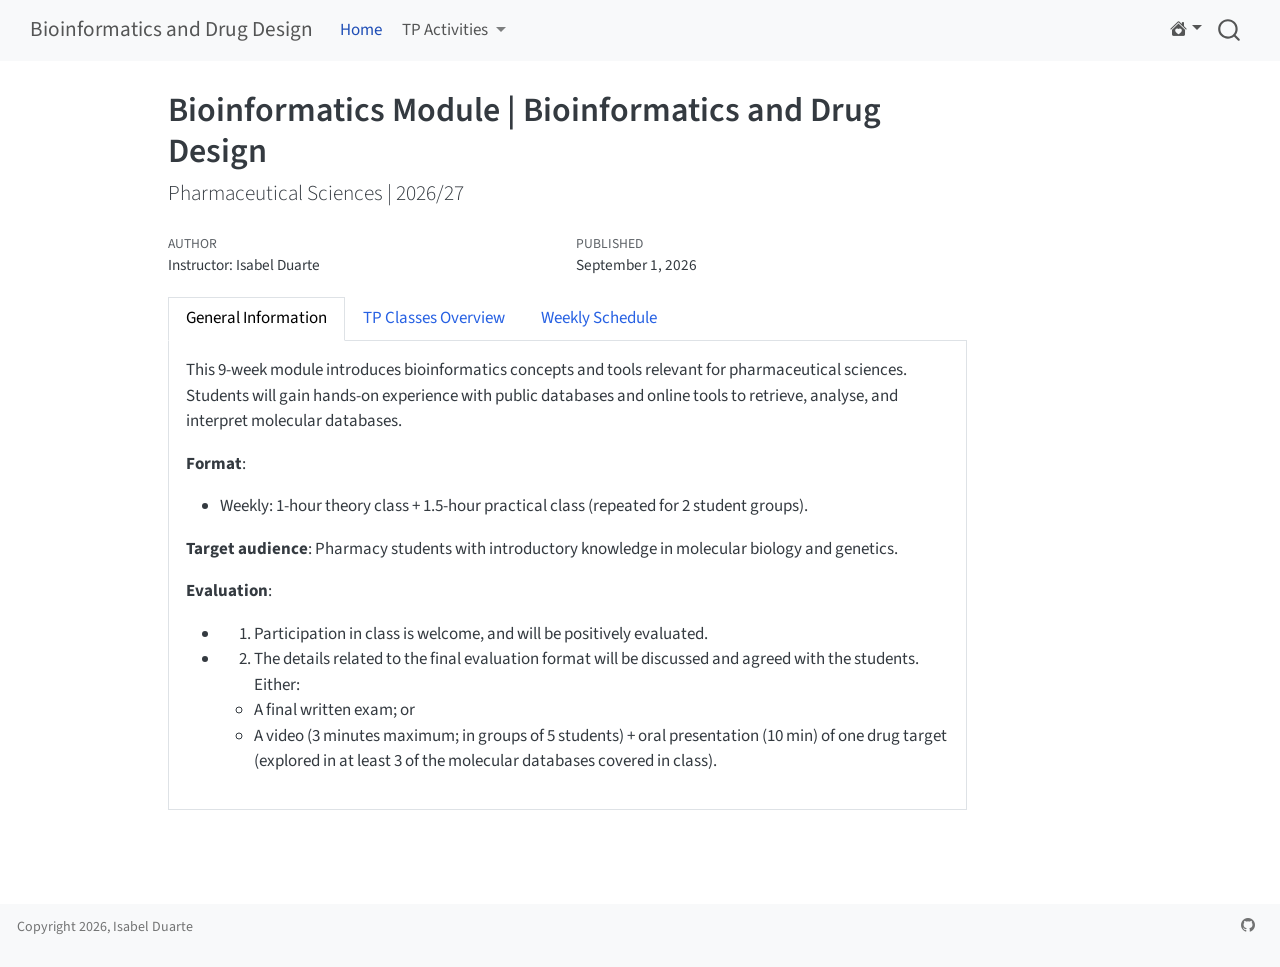
==== docs/index.html @ 3aa72921 "Corrected Ensembl part2 tutorial" ====
<!DOCTYPE html>
<html xmlns="http://www.w3.org/1999/xhtml" lang="en" xml:lang="en"><head>

<meta charset="utf-8">
<meta name="generator" content="quarto-1.10.18">

<meta name="viewport" content="width=device-width, initial-scale=1.0, user-scalable=yes">

<meta name="author" content="Instructor: Isabel Duarte">
<meta name="dcterms.date" content="2026-09-01">

<title>Bioinformatics Module | Bioinformatics and Drug Design – Bioinformatics and Drug Design</title>
<style>
/* Default styles provided by pandoc.
** See https://pandoc.org/MANUAL.html#variables-for-html for config info.
*/
span.smallcaps{font-variant: small-caps;}
div.columns{display: flex; gap: 1.5em;}
div.column{flex: auto;}
@media screen {
div.columns{gap: min(4vw, 1.5em);}
div.column{overflow-x: auto;}
}
div.hanging-indent{margin-left: 1.5em; text-indent: -1.5em;}
ul.task-list{list-style: none;}
ul.task-list li input[type="checkbox"] {
  width: 0.8em;
  margin: 0 0.8em 0.2em -1em; /* quarto-specific, see https://github.com/quarto-dev/quarto-cli/issues/4556 */ 
  vertical-align: middle;
}
</style>


<script src="site_libs/quarto-nav/quarto-nav.js"></script>
<script src="site_libs/quarto-nav/headroom.min.js"></script>
<script src="site_libs/clipboard/clipboard.min.js"></script>
<script src="site_libs/quarto-search/autocomplete.umd.js"></script>
<script src="site_libs/quarto-search/fuse.min.js"></script>
<script src="site_libs/quarto-search/quarto-search.js"></script>
<meta name="quarto:offset" content="./">
<script src="site_libs/quarto-html/quarto.js" type="module"></script>
<script src="site_libs/quarto-html/tabsets/tabsets.js" type="module"></script>
<script src="site_libs/quarto-html/popper.min.js"></script>
<script src="site_libs/quarto-html/tippy.umd.min.js"></script>
<script src="site_libs/quarto-html/anchor.min.js"></script>
<link href="site_libs/quarto-html/tippy.css" rel="stylesheet">
<link href="site_libs/quarto-html/quarto-syntax-highlighting-64a204ab8560d761af7679ceaba22944.css" rel="stylesheet" id="quarto-text-highlighting-styles">
<script src="site_libs/bootstrap/bootstrap.min.js"></script>
<link href="site_libs/bootstrap/bootstrap-icons.css" rel="stylesheet">
<link href="site_libs/bootstrap/bootstrap-3afdf904ffd723d7893bcc04cd19f421.min.css" rel="stylesheet" append-hash="true" id="quarto-bootstrap" data-mode="light">
<script id="quarto-search-options" type="application/json">{
  "location": "navbar",
  "copy-button": false,
  "collapse-after": 3,
  "panel-placement": "end",
  "type": "overlay",
  "limit": 50,
  "keyboard-shortcut": [
    "f",
    "/",
    "s"
  ],
  "show-item-context": false,
  "language": {
    "search-no-results-text": "No results",
    "search-matching-documents-text": "matching documents",
    "search-copy-link-title": "Copy link to search",
    "search-hide-matches-text": "Hide additional matches",
    "search-more-match-text": "more match in this document",
    "search-more-matches-text": "more matches in this document",
    "search-clear-button-title": "Clear",
    "search-text-placeholder": "",
    "search-detached-cancel-button-title": "Cancel",
    "search-submit-button-title": "Submit",
    "search-label": "Search"
  }
}</script>


</head>

<body class="nav-fixed quarto-light">

<div id="quarto-search-results"></div>
  <header id="quarto-header" class="headroom fixed-top">
    <nav class="navbar navbar-expand-lg " data-bs-theme="dark">
      <div class="navbar-container container-fluid">
      <div class="navbar-brand-container mx-auto">
    <a class="navbar-brand" href="./index.html">
    <span class="navbar-title">Bioinformatics and Drug Design</span>
    </a>
  </div>
            <div id="quarto-search" class="" title="Search"></div>
          <button class="navbar-toggler" type="button" data-bs-toggle="collapse" data-bs-target="#navbarCollapse" aria-controls="navbarCollapse" role="menu" aria-expanded="false" aria-label="Toggle navigation" onclick="if (window.quartoToggleHeadroom) { window.quartoToggleHeadroom(); }">
  <span class="navbar-toggler-icon"></span>
</button>
          <div class="collapse navbar-collapse" id="navbarCollapse">
            <ul class="navbar-nav navbar-nav-scroll me-auto">
  <li class="nav-item">
    <a class="nav-link active" href="./index.html" aria-current="page"> 
<span class="menu-text">Home</span></a>
  </li>  
  <li class="nav-item dropdown ">
    <a class="nav-link dropdown-toggle" href="#" id="nav-menu-tp-activities" role="link" data-bs-toggle="dropdown" aria-expanded="false">
 <span class="menu-text">TP Activities</span>
    </a>
    <ul class="dropdown-menu" aria-labelledby="nav-menu-tp-activities">    
        <li>
    <a class="dropdown-item" href="./1.bioinf-intro-tutorial.html">
 <span class="dropdown-text">Introduction to Bioinformatics</span></a>
  </li>  
        <li>
    <a class="dropdown-item" href="./2.ensembl-tutorial-part1.html">
 <span class="dropdown-text">Ensembl genes and transcripts | Part 1</span></a>
  </li>  
        <li>
    <a class="dropdown-item" href="./2.ensembl-tutorial-part2.html">
 <span class="dropdown-text">Ensembl genes and transcripts | Part 2</span></a>
  </li>  
    </ul>
  </li>
</ul>
          </div> <!-- /navcollapse -->
            <div class="quarto-navbar-tools">
    <div class="dropdown">
      <a href="" title="" id="quarto-navigation-tool-dropdown-0" class="quarto-navigation-tool dropdown-toggle px-1" data-bs-toggle="dropdown" aria-expanded="false" role="link" aria-label=""><i class="bi bi-house-heart-fill"></i></a>
      <ul class="dropdown-menu" aria-labelledby="quarto-navigation-tool-dropdown-0">
          <li>
            <a class="dropdown-item quarto-navbar-tools-item" href="https://www.ualg.pt/">
            Universidade do Algarve
            </a>
          </li>
      </ul>
    </div>
</div>
      </div> <!-- /container-fluid -->
    </nav>
</header>
<!-- content -->
<div id="quarto-content" class="quarto-container page-columns page-rows-contents page-layout-article page-navbar">
<!-- sidebar -->
<!-- margin-sidebar -->
    <div id="quarto-margin-sidebar" class="sidebar margin-sidebar zindex-bottom">
        
    </div>
<!-- main -->
<main class="content" id="quarto-document-content">

<header id="title-block-header" class="quarto-title-block default">
<div class="quarto-title">
<h1 class="title">Bioinformatics Module | Bioinformatics and Drug Design</h1>
<p class="subtitle lead">Pharmaceutical Sciences | 2026/27</p>
</div>



<div class="quarto-title-meta">

    <div>
    <div class="quarto-title-meta-heading">Author</div>
    <div class="quarto-title-meta-contents">
             <p>Instructor: Isabel Duarte </p>
          </div>
  </div>
    
    <div>
    <div class="quarto-title-meta-heading">Published</div>
    <div class="quarto-title-meta-contents">
      <p class="date">September 1, 2026</p>
    </div>
  </div>
  
    
  </div>
  


</header>


<div class="tabset-margin-container"></div><div class="panel-tabset">
<ul class="nav nav-tabs" role="tablist"><li class="nav-item" role="presentation"><a class="nav-link active" id="tabset-1-1-tab" data-bs-toggle="tab" data-bs-target="#tabset-1-1" role="tab" aria-controls="tabset-1-1" aria-selected="true" href="">General Information</a></li><li class="nav-item" role="presentation"><a class="nav-link" id="tabset-1-2-tab" data-bs-toggle="tab" data-bs-target="#tabset-1-2" role="tab" aria-controls="tabset-1-2" aria-selected="false" href="">TP Classes Overview</a></li><li class="nav-item" role="presentation"><a class="nav-link" id="tabset-1-3-tab" data-bs-toggle="tab" data-bs-target="#tabset-1-3" role="tab" aria-controls="tabset-1-3" aria-selected="false" href="">Weekly Schedule</a></li></ul>
<div class="tab-content">
<div id="tabset-1-1" class="tab-pane active" role="tabpanel" aria-labelledby="tabset-1-1-tab">
<p>This 9-week module introduces bioinformatics concepts and tools relevant for pharmaceutical sciences. Students will gain hands-on experience with public databases and online tools to retrieve, analyse, and interpret molecular databases.</p>
<p><strong>Format</strong>:</p>
<ul>
<li>Weekly: 1-hour theory class + 1.5-hour practical class (repeated for 2 student groups).</li>
</ul>
<p><strong>Target audience</strong>: Pharmacy students with introductory knowledge in molecular biology and genetics.</p>
<p><strong>Evaluation</strong>:</p>
<ul>
<li><ol type="1">
<li>Participation in class is welcome, and will be positively evaluated.</li>
</ol></li>
<li><ol start="2" type="1">
<li>The details related to the final evaluation format will be discussed and agreed with the students. Either:</li>
</ol>
<ul>
<li>A final written exam; or</li>
<li>A video (3 minutes maximum; in groups of 5 students) + oral presentation (10 min) of one drug target (explored in at least 3 of the molecular databases covered in class).</li>
</ul></li>
</ul>
<!-- - Final short video report: characterisation of a gene/protein using bioinformatics tools. -->
<!--   - 2-5 minutes; -->
<!--   - Groups of 2 students; -->
<!--   - Final presentation and discussion of the video report. -->
</div>
<div id="tabset-1-2" class="tab-pane" role="tabpanel" aria-labelledby="tabset-1-2-tab">
<section id="goal" class="level4">
<h4 class="anchored" data-anchor-id="goal"><strong>Goal</strong></h4>
<p>Learn to independently explore and critically interpret bioinformatics resources in order to connect drugs with their molecular targets and understand their pharmacological, mechanistic, and clinical relevance.</p>
</section>
<section id="learning-outcomes" class="level4">
<h4 class="anchored" data-anchor-id="learning-outcomes"><strong>Learning outcomes</strong></h4>
<p>By the end of the TP practical classes, students should be able to:</p>
<ul>
<li><p>Identify the molecular target(s) of a given drug using authoritative online bioinformatics resources.</p></li>
<li><p>Retrieve and interpret relevant molecular information on drug classes, mechanisms of action, target function, 3D structure, and clinical associations.</p></li>
<li><p>Integrate data from multiple sources to explain the pharmacological and clinical importance of a drug–target pair.</p></li>
<li><p>Demonstrate independent inquiry skills by selecting appropriate databases, justifying search strategies, and reflecting on findings.</p></li>
<li><p>Communicate discoveries clearly through concise answers.</p></li>
</ul>
</section>
<section id="tp-activities-overview" class="level4">
<h4 class="anchored" data-anchor-id="tp-activities-overview"><strong>TP Activities overview</strong></h4>
<p>The students will have access to a hands-on guided tutorial to learn how to explore online resources in order to uncover information that is central to pharmaceutical sciences students.</p>
<p>The following databases will be covered:</p>
<ul>
<li><a href="https://www.ensembl.org/">Ensembl</a> = gene identity, functional details, and Genome browsing</li>
<li><a href="https://www.uniprot.org/">UniProt</a> = protein details</li>
<li><a href="https://www.rcsb.org/">PDB</a> = protein structure</li>
<li><a href="https://go.drugbank.com/">Drug bank</a> = drug details</li>
<li><a href="https://www.clinpgx.org/">ClinPGx</a> = clinical pharmacogenomics</li>
<li><a href="https://platform.opentargets.org/">Opentargets</a> = therapeutic drug targets</li>
</ul>
<!-- #### **Resources summary table | Useful additional resources** -->
<!-- | **Category** | **What to Find** | **Top Resource(s)** | -->
<!-- |-------------------|-------------------|----------------------------------| -->
<!-- | **1. Drug Basics** | **Therapeutic category** <br> (e.g. NSAID, benzodiazepine, kinase inhibitor, etc.) | [NCBI](https://www.ncbi.nlm.nih.gov), [EBI Search](https://www.ebi.ac.uk/ebisearch/), [DrugBank](https://go.drugbank.com), ([PubChem](https://pubchem.ncbi.nlm.nih.gov), [ChEMBL](https://www.ebi.ac.uk/chembl/)) | -->
<!-- |  | **Therapeutic use** <br> (major diseases or conditions it treats) | [OMIM](https://www.omim.org), ([PubChem](https://pubchem.ncbi.nlm.nih.gov), [ChEMBL](https://www.ebi.ac.uk/chembl/)) | -->
<!-- |  | **Mechanism of action** <br> (at a high level: inhibits, activates, modulates…) | [UniProt](https://www.uniprot.org), [DrugBank](https://go.drugbank.com), ([PubChem](https://pubchem.ncbi.nlm.nih.gov), [ChEMBL](https://www.ebi.ac.uk/chembl/)) | -->
<!-- |  | **Common adverse effects** <br> (especially those linked to its mechanism) | [ClinVar](https://www.ncbi.nlm.nih.gov/clinvar/), [OMIM](https://www.omim.org) | -->
<!-- | **2. Target Identity** | **Gene name + synonyms** <br> (official symbol, aliases) | [Ensembl](https://www.ensembl.org), [NCBI Gene](https://www.ncbi.nlm.nih.gov/gene) | -->
<!-- |  | **Protein function** <br> (normal biological role) | [UniProt](https://www.uniprot.org) | -->
<!-- |  | **Tissue expression** <br> (where it is most abundant in the body) | [UCSC Genome Browser](https://genome.ucsc.edu), [UniProt](https://www.uniprot.org), ([The Human Protein Atlas](https://www.proteinatlas.org/)) | -->
<!-- |  | **Pathophysiological relevance** <br> (disease(s) associated with target) | [OMIM](https://www.omim.org), [ClinVar](https://www.ncbi.nlm.nih.gov/clinvar/), ([dbSNP](https://www.ncbi.nlm.nih.gov/snp/)) | -->
<!-- | **3. Molecular Mechanism** | **Drug binding site** <br> (active site, allosteric site, receptor domain) | [RCSB PDB](https://www.rcsb.org) | -->
<!-- |  | **Structural information** <br> (are there PDB structures with the drug bound?) | [RCSB PDB](https://www.rcsb.org) | -->
<!-- |  | **Known variants/mutations** <br> (variants that alter drug response) | [ClinVar](https://www.ncbi.nlm.nih.gov/clinvar/), ([dbSNP](https://www.ncbi.nlm.nih.gov/snp/)) | -->
<!-- |  | **Pathways** <br> (biological processes where the target participates) | [KEGG](https://www.genome.jp/kegg/), [Reactome](https://reactome.org) | -->
<!-- | **4. Clinical & Translational Relevance** | **Drug resistance mechanisms** <br> (mutations, enzymatic degradation) | [OMIM](https://www.omim.org), [ClinVar](https://www.ncbi.nlm.nih.gov/clinvar/), ([dbSNP](https://www.ncbi.nlm.nih.gov/snp/)) | -->
<!-- |  | **Drug–drug interactions** <br> (e.g. common metabolising enzymes) | [DrugBank](https://go.drugbank.com), ([PubChem](https://pubchem.ncbi.nlm.nih.gov), [ChEMBL](https://www.ebi.ac.uk/chembl/)) | -->
<!-- |  | **Biomarkers of response** <br> (genetic or protein markers that predict efficacy/toxicity) | [ClinVar](https://www.ncbi.nlm.nih.gov/clinvar/), [OMIM](https://www.omim.org), ([ChEMBL](https://www.ebi.ac.uk/chembl/)) | -->
<!-- |  | **Approved vs experimental/repurposed uses** <br> (has it been repurposed, or are there ongoing trials?) | ([ClinicalTrials.gov](https://clinicaltrials.gov)), [DrugBank](https://go.drugbank.com), ([PubChem](https://pubchem.ncbi.nlm.nih.gov), [ChEMBL](https://www.ebi.ac.uk/chembl/)) | -->
<p><br></p>
</section>
</div>
<div id="tabset-1-3" class="tab-pane" role="tabpanel" aria-labelledby="tabset-1-3-tab">
<section id="topic-1-introduction-to-bioinformatics-and-biological-databases" class="level3">
<h3 class="anchored" data-anchor-id="topic-1-introduction-to-bioinformatics-and-biological-databases">Topic 1 | Introduction to Bioinformatics and Biological Databases</h3>
<ul>
<li><p><strong>Lecture Topics</strong>:</p>
<ul>
<li>Definition and scope of bioinformatics.</li>
<li>Bioinformatics in drug discovery.</li>
<li>Overview of databases per biological data types.</li>
<li>Primary and secondary databases.</li>
<li>Bioinformatics as an experimental science: search, compare, model, and integrate data.</li>
</ul></li>
<li><p><strong>TP Activity</strong>:</p>
<ul>
<li>Introductory hands-on tutorial from EBI: <a href="https://www.ebi.ac.uk/training/online/courses/bioinformatics-terrified/">Bioinformatics for the terrified</a></li>
</ul></li>
</ul>
<hr>
</section>
<section id="topic-2-genes-genomes-and-regulation" class="level3">
<h3 class="anchored" data-anchor-id="topic-2-genes-genomes-and-regulation">Topic 2 | Genes, Genomes, and Regulation</h3>
<ul>
<li><p><strong>Database</strong>: <a href="https://www.ensembl.org">Ensembl</a></p></li>
<li><p><strong>Lecture topics</strong></p>
<ul>
<li>Navigating the Ensembl genome browser</li>
<li>Understanding gene structure (exons, introns, UTRs, CDS)</li>
<li>Finding and exploring gene variants</li>
</ul></li>
<li><p><strong>Learning goals</strong></p>
<ul>
<li>Learn to locate a gene in a genome browser.</li>
<li>Retrieve basic genomic information such as chromosomal position and gene structure.</li>
<li>Interpret visual representations of genes and transcripts.</li>
</ul></li>
<li><p><strong>TP Activity</strong></p>
<ul>
<li>Part 1: Introductory video + Hands-on tutorial</li>
<li>Part 2: Hands-on tutorial (continuation)</li>
</ul></li>
</ul>
<hr>
</section>
<section id="topic-3-proteins" class="level3">
<h3 class="anchored" data-anchor-id="topic-3-proteins">Topic 3 | Proteins</h3>
<ul>
<li><p><strong>Database</strong>: <a href="https://www.uniprot.org">UniProt</a>,</p></li>
<li><p><strong>Lecture topics</strong></p>
<ul>
<li>Accessing protein annotation, domains, and sequence features</li>
<li>Exploring the rich network of external links to complement protein information</li>
</ul></li>
<li><p><strong>Learning goals</strong></p>
<ul>
<li>Learn to retrieve and interpret protein functional information.</li>
<li>Use UniProt as and entry point to integrate information from variuous sources.</li>
</ul></li>
<li><p><strong>TP Activity</strong></p>
<ul>
<li>Hands-on tutorial.</li>
</ul></li>
</ul>
<hr>
</section>
<section id="topic-4-protein-structure" class="level3">
<h3 class="anchored" data-anchor-id="topic-4-protein-structure">Topic 4 | Protein structure</h3>
<ul>
<li><p><strong>Database</strong>: <a href="https://www.rcsb.org">PDB</a></p></li>
<li><p><strong>Lecture topics</strong></p>
<ul>
<li>Visualising protein structures</li>
<li>Exploring ligand binding sites in protein complexes</li>
</ul></li>
<li><p><strong>Learning goals</strong></p>
<ul>
<li>Explore 3D protein structures.</li>
<li>Integrate protein sequence and structural data.</li>
</ul></li>
<li><p><strong>TP Activity</strong></p>
<ul>
<li>Hands-on tutorial.</li>
</ul></li>
</ul>
<hr>
</section>
<section id="topic-5-drugs" class="level3">
<h3 class="anchored" data-anchor-id="topic-5-drugs">Topic 5 | Drugs</h3>
<ul>
<li><p><strong>Database</strong>: <a href="https://www.rcsb.org">Drug bank</a></p></li>
<li><p><strong>Lecture topics</strong></p>
<ul>
<li>TBA</li>
</ul></li>
<li><p><strong>Learning goals</strong></p>
<ul>
<li>TBA</li>
</ul></li>
<li><p><strong>TP Activity</strong></p>
<ul>
<li>TBA</li>
</ul></li>
</ul>
<hr>
</section>
<section id="topic-6-clinical-pharmacogenomics" class="level3">
<h3 class="anchored" data-anchor-id="topic-6-clinical-pharmacogenomics">Topic 6 | Clinical pharmacogenomics</h3>
<ul>
<li><p><strong>Database</strong>: <a href="https://www.clinpgx.org/">ClinPGx</a></p></li>
<li><p><strong>Lecture topics</strong></p>
<ul>
<li>TBA</li>
</ul></li>
<li><p><strong>Learning goals</strong></p>
<ul>
<li>TBA</li>
</ul></li>
<li><p><strong>TP Activity</strong></p>
<ul>
<li>Hands-on tutorial.</li>
</ul></li>
</ul>
<hr>
</section>
<section id="topic-7-therapeutic-drug-targets" class="level3">
<h3 class="anchored" data-anchor-id="topic-7-therapeutic-drug-targets">Topic 7 | Therapeutic drug targets</h3>
<ul>
<li><p><strong>Database</strong>: <a href="https://platform.opentargets.org/">Opentargets</a></p></li>
<li><p><strong>Lecture topics</strong></p>
<ul>
<li>TBA</li>
</ul></li>
<li><p><strong>Learning goals</strong></p>
<ul>
<li>TBA</li>
</ul></li>
<li><p><strong>TP Activity</strong></p>
<ul>
<li>Hands-on tutorial.</li>
</ul></li>
</ul>
</section>
</div>
</div>
</div>



<a onclick="window.scrollTo(0, 0); return false;" role="button" id="quarto-back-to-top"><i class="bi bi-arrow-up"></i> Back to top</a></main> <!-- /main -->
<script id="quarto-html-after-body" type="application/javascript">
  window.document.addEventListener("DOMContentLoaded", function (event) {
    const icon = "";
    const anchorJS = new window.AnchorJS();
    anchorJS.options = {
      placement: 'right',
      icon: icon
    };
    anchorJS.add('.anchored');
    const isCodeAnnotation = (el) => {
      for (const clz of el.classList) {
        if (clz.startsWith('code-annotation-')) {                     
          return true;
        }
      }
      return false;
    }
    const onCopySuccess = function(e) {
      // button target
      const button = e.trigger;
      // don't keep focus
      button.blur();
      // flash "checked"
      button.classList.add('code-copy-button-checked');
      var currentTitle = button.getAttribute("title");
      button.setAttribute("title", "Copied!");
      let tooltip;
      if (window.bootstrap) {
        button.setAttribute("data-bs-toggle", "tooltip");
        button.setAttribute("data-bs-placement", "left");
        button.setAttribute("data-bs-title", "Copied!");
        tooltip = new bootstrap.Tooltip(button, 
          { trigger: "manual", 
            customClass: "code-copy-button-tooltip",
            offset: [0, -8]});
        tooltip.show();    
      }
      setTimeout(function() {
        if (tooltip) {
          tooltip.hide();
          button.removeAttribute("data-bs-title");
          button.removeAttribute("data-bs-toggle");
          button.removeAttribute("data-bs-placement");
        }
        button.setAttribute("title", currentTitle);
        button.classList.remove('code-copy-button-checked');
      }, 1000);
      // clear code selection
      e.clearSelection();
    }
    const getTextToCopy = function(trigger) {
      const outerScaffold = trigger.parentElement.cloneNode(true);
      const codeEl = outerScaffold.querySelector('code');
      for (const childEl of codeEl.children) {
        if (isCodeAnnotation(childEl)) {
          childEl.remove();
        }
      }
      return codeEl.innerText;
    }
    const clipboard = new window.ClipboardJS('.code-copy-button:not([data-in-quarto-modal])', {
      text: getTextToCopy
    });
    clipboard.on('success', onCopySuccess);
    if (window.document.getElementById('quarto-embedded-source-code-modal')) {
      const clipboardModal = new window.ClipboardJS('.code-copy-button[data-in-quarto-modal]', {
        text: getTextToCopy,
        container: window.document.getElementById('quarto-embedded-source-code-modal')
      });
      clipboardModal.on('success', onCopySuccess);
    }
      var localhostRegex = new RegExp(/^(?:http|https):\/\/localhost\:?[0-9]*\//);
      var mailtoRegex = new RegExp(/^mailto:/);
        var filterRegex = new RegExp('/' + window.location.host + '/');
      var isInternal = (href) => {
          return filterRegex.test(href) || localhostRegex.test(href) || mailtoRegex.test(href);
      }
      // Inspect non-navigation links and adorn them if external
     var links = window.document.querySelectorAll('a[href]:not(.nav-link):not(.navbar-brand):not(.toc-action):not(.sidebar-link):not(.sidebar-item-toggle):not(.pagination-link):not(.no-external):not([aria-hidden]):not(.dropdown-item):not(.quarto-navigation-tool):not(.about-link)');
      for (var i=0; i<links.length; i++) {
        const link = links[i];
        if (!isInternal(link.href)) {
          // undo the damage that might have been done by quarto-nav.js in the case of
          // links that we want to consider external
          if (link.dataset.originalHref !== undefined) {
            link.href = link.dataset.originalHref;
          }
        }
      }
    function tippyHover(el, contentFn, onTriggerFn, onUntriggerFn) {
      const config = {
        allowHTML: true,
        maxWidth: 500,
        delay: 100,
        arrow: false,
        appendTo: function(el) {
            return el.parentElement;
        },
        interactive: true,
        interactiveBorder: 10,
        theme: 'quarto',
        placement: 'bottom-start',
      };
      if (contentFn) {
        config.content = contentFn;
      }
      if (onTriggerFn) {
        config.onTrigger = onTriggerFn;
      }
      if (onUntriggerFn) {
        config.onUntrigger = onUntriggerFn;
      }
      window.tippy(el, config); 
    }
    const noterefs = window.document.querySelectorAll('a[role="doc-noteref"]');
    for (var i=0; i<noterefs.length; i++) {
      const ref = noterefs[i];
      tippyHover(ref, function() {
        // use id or data attribute instead here
        let href = ref.getAttribute('data-footnote-href') || ref.getAttribute('href');
        try { href = new URL(href).hash; } catch {}
        const id = href.replace(/^#\/?/, "");
        const note = window.document.getElementById(id);
        if (note) {
          return note.innerHTML;
        } else {
          return "";
        }
      });
    }
    const xrefs = window.document.querySelectorAll('a.quarto-xref');
    const processXRef = (id, note) => {
      // Strip column container classes
      const stripColumnClz = (el) => {
        el.classList.remove("page-full", "page-columns");
        if (el.children) {
          for (const child of el.children) {
            stripColumnClz(child);
          }
        }
      }
      stripColumnClz(note)
      if (id === null || id.startsWith('sec-')) {
        // Special case sections, only their first couple elements
        const container = document.createElement("div");
        if (note.children && note.children.length > 2) {
          container.appendChild(note.children[0].cloneNode(true));
          for (let i = 1; i < note.children.length; i++) {
            const child = note.children[i];
            if (child.tagName === "P" && child.innerText === "") {
              continue;
            } else {
              container.appendChild(child.cloneNode(true));
              break;
            }
          }
          if (window.Quarto?.typesetMath) {
            window.Quarto.typesetMath(container);
          }
          return container.innerHTML
        } else {
          if (window.Quarto?.typesetMath) {
            window.Quarto.typesetMath(note);
          }
          return note.innerHTML;
        }
      } else {
        // Remove any anchor links if they are present
        const anchorLink = note.querySelector('a.anchorjs-link');
        if (anchorLink) {
          anchorLink.remove();
        }
        if (window.Quarto?.typesetMath) {
          window.Quarto.typesetMath(note);
        }
        if (note.classList.contains("callout")) {
          return note.outerHTML;
        } else {
          return note.innerHTML;
        }
      }
    }
    for (var i=0; i<xrefs.length; i++) {
      const xref = xrefs[i];
      tippyHover(xref, undefined, function(instance) {
        instance.disable();
        let url = xref.getAttribute('href');
        let hash = undefined; 
        if (url.startsWith('#')) {
          hash = url;
        } else {
          try { hash = new URL(url).hash; } catch {}
        }
        if (hash) {
          const id = hash.replace(/^#\/?/, "");
          const note = window.document.getElementById(id);
          if (note !== null) {
            try {
              const html = processXRef(id, note.cloneNode(true));
              instance.setContent(html);
            } finally {
              instance.enable();
              instance.show();
            }
          } else {
            // See if we can fetch this
            fetch(url.split('#')[0])
            .then(res => res.text())
            .then(html => {
              const parser = new DOMParser();
              const htmlDoc = parser.parseFromString(html, "text/html");
              const note = htmlDoc.getElementById(id);
              if (note !== null) {
                const html = processXRef(id, note);
                instance.setContent(html);
              } 
            }).finally(() => {
              instance.enable();
              instance.show();
            });
          }
        } else {
          // See if we can fetch a full url (with no hash to target)
          // This is a special case and we should probably do some content thinning / targeting
          fetch(url)
          .then(res => res.text())
          .then(html => {
            const parser = new DOMParser();
            const htmlDoc = parser.parseFromString(html, "text/html");
            const note = htmlDoc.querySelector('main.content');
            if (note !== null) {
              // This should only happen for chapter cross references
              // (since there is no id in the URL)
              // remove the first header
              if (note.children.length > 0 && note.children[0].tagName === "HEADER") {
                note.children[0].remove();
              }
              const html = processXRef(null, note);
              instance.setContent(html);
            } 
          }).finally(() => {
            instance.enable();
            instance.show();
          });
        }
      }, function(instance) {
      });
    }
        let selectedAnnoteEl;
        const selectorForAnnotation = ( cell, annotation) => {
          let cellAttr = 'data-code-cell="' + cell + '"';
          let lineAttr = 'data-code-annotation="' +  annotation + '"';
          const selector = 'span[' + cellAttr + '][' + lineAttr + ']';
          return selector;
        }
        const selectCodeLines = (annoteEl) => {
          const doc = window.document;
          const targetCell = annoteEl.getAttribute("data-target-cell");
          const targetAnnotation = annoteEl.getAttribute("data-target-annotation");
          const annoteSpan = window.document.querySelector(selectorForAnnotation(targetCell, targetAnnotation));
          const lines = annoteSpan.getAttribute("data-code-lines").split(",");
          const lineIds = lines.map((line) => {
            return targetCell + "-" + line;
          })
          let top = null;
          let height = null;
          let parent = null;
          if (lineIds.length > 0) {
              //compute the position of the single el (top and bottom and make a div)
              const el = window.document.getElementById(lineIds[0]);
              top = el.offsetTop;
              height = el.offsetHeight;
              parent = el.parentElement.parentElement;
            if (lineIds.length > 1) {
              const lastEl = window.document.getElementById(lineIds[lineIds.length - 1]);
              const bottom = lastEl.offsetTop + lastEl.offsetHeight;
              height = bottom - top;
            }
            if (top !== null && height !== null && parent !== null) {
              // cook up a div (if necessary) and position it 
              let div = window.document.getElementById("code-annotation-line-highlight");
              if (div === null) {
                div = window.document.createElement("div");
                div.setAttribute("id", "code-annotation-line-highlight");
                div.style.position = 'absolute';
                parent.appendChild(div);
              }
              div.style.top = top - 2 + "px";
              div.style.height = height + 4 + "px";
              div.style.left = 0;
              let gutterDiv = window.document.getElementById("code-annotation-line-highlight-gutter");
              if (gutterDiv === null) {
                gutterDiv = window.document.createElement("div");
                gutterDiv.setAttribute("id", "code-annotation-line-highlight-gutter");
                gutterDiv.style.position = 'absolute';
                const codeCell = window.document.getElementById(targetCell);
                const gutter = codeCell.querySelector('.code-annotation-gutter');
                gutter.appendChild(gutterDiv);
              }
              gutterDiv.style.top = top - 2 + "px";
              gutterDiv.style.height = height + 4 + "px";
            }
            selectedAnnoteEl = annoteEl;
          }
        };
        const unselectCodeLines = () => {
          const elementsIds = ["code-annotation-line-highlight", "code-annotation-line-highlight-gutter"];
          elementsIds.forEach((elId) => {
            const div = window.document.getElementById(elId);
            if (div) {
              div.remove();
            }
          });
          selectedAnnoteEl = undefined;
        };
          // Handle positioning of the toggle
      window.addEventListener(
        "resize",
        throttle(() => {
          elRect = undefined;
          if (selectedAnnoteEl) {
            selectCodeLines(selectedAnnoteEl);
          }
        }, 10)
      );
      function throttle(fn, ms) {
      let throttle = false;
      let timer;
        return (...args) => {
          if(!throttle) { // first call gets through
              fn.apply(this, args);
              throttle = true;
          } else { // all the others get throttled
              if(timer) clearTimeout(timer); // cancel #2
              timer = setTimeout(() => {
                fn.apply(this, args);
                timer = throttle = false;
              }, ms);
          }
        };
      }
        // Attach click handler to the DT
        const annoteDls = window.document.querySelectorAll('dt[data-target-cell]');
        for (const annoteDlNode of annoteDls) {
          annoteDlNode.addEventListener('click', (event) => {
            const clickedEl = event.target;
            if (clickedEl !== selectedAnnoteEl) {
              unselectCodeLines();
              const activeEl = window.document.querySelector('dt[data-target-cell].code-annotation-active');
              if (activeEl) {
                activeEl.classList.remove('code-annotation-active');
              }
              selectCodeLines(clickedEl);
              clickedEl.classList.add('code-annotation-active');
            } else {
              // Unselect the line
              unselectCodeLines();
              clickedEl.classList.remove('code-annotation-active');
            }
          });
        }
    const findCites = (el) => {
      const parentEl = el.parentElement;
      if (parentEl) {
        const cites = parentEl.dataset.cites;
        if (cites) {
          return {
            el,
            cites: cites.split(' ')
          };
        } else {
          return findCites(el.parentElement)
        }
      } else {
        return undefined;
      }
    };
    var bibliorefs = window.document.querySelectorAll('a[role="doc-biblioref"]');
    for (var i=0; i<bibliorefs.length; i++) {
      const ref = bibliorefs[i];
      const citeInfo = findCites(ref);
      if (citeInfo) {
        tippyHover(citeInfo.el, function() {
          var popup = window.document.createElement('div');
          citeInfo.cites.forEach(function(cite) {
            var citeDiv = window.document.createElement('div');
            citeDiv.classList.add('hanging-indent');
            citeDiv.classList.add('csl-entry');
            var biblioDiv = window.document.getElementById('ref-' + cite);
            if (biblioDiv) {
              citeDiv.innerHTML = biblioDiv.innerHTML;
            }
            popup.appendChild(citeDiv);
          });
          return popup.innerHTML;
        });
      }
    }
  });
  </script>
</div> <!-- /content -->
<footer class="footer">
  <div class="nav-footer">
    <div class="nav-footer-left">
<p>Copyright 2026, Isabel Duarte</p>
</div>   
    <div class="nav-footer-center">
      &nbsp;
    </div>
    <div class="nav-footer-right">
      <ul class="footer-items list-unstyled">
    <li class="nav-item compact">
    <a class="nav-link" href="https://github.com/instructr/ualg.bioinf.drug.design.2026">
      <i class="bi bi-github" role="img">
</i> 
    </a>
  </li>  
</ul>
    </div>
  </div>
</footer>




</body></html>
---- docs/site_libs/quarto-html/tippy.css ----
.tippy-box[data-animation=fade][data-state=hidden]{opacity:0}[data-tippy-root]{max-width:calc(100vw - 10px)}.tippy-box{position:relative;background-color:#333;color:#fff;border-radius:4px;font-size:14px;line-height:1.4;white-space:normal;outline:0;transition-property:transform,visibility,opacity}.tippy-box[data-placement^=top]>.tippy-arrow{bottom:0}.tippy-box[data-placement^=top]>.tippy-arrow:before{bottom:-7px;left:0;border-width:8px 8px 0;border-top-color:initial;transform-origin:center top}.tippy-box[data-placement^=bottom]>.tippy-arrow{top:0}.tippy-box[data-placement^=bottom]>.tippy-arrow:before{top:-7px;left:0;border-width:0 8px 8px;border-bottom-color:initial;transform-origin:center bottom}.tippy-box[data-placement^=left]>.tippy-arrow{right:0}.tippy-box[data-placement^=left]>.tippy-arrow:before{border-width:8px 0 8px 8px;border-left-color:initial;right:-7px;transform-origin:center left}.tippy-box[data-placement^=right]>.tippy-arrow{left:0}.tippy-box[data-placement^=right]>.tippy-arrow:before{left:-7px;border-width:8px 8px 8px 0;border-right-color:initial;transform-origin:center right}.tippy-box[data-inertia][data-state=visible]{transition-timing-function:cubic-bezier(.54,1.5,.38,1.11)}.tippy-arrow{width:16px;height:16px;color:#333}.tippy-arrow:before{content:"";position:absolute;border-color:transparent;border-style:solid}.tippy-content{position:relative;padding:5px 9px;z-index:1}
---- docs/site_libs/quarto-html/quarto-syntax-highlighting-64a204ab8560d761af7679ceaba22944.css ----
/* quarto syntax highlight colors */
:root {
  --quarto-hl-ot-color: #003B4F;
  --quarto-hl-at-color: #657422;
  --quarto-hl-ss-color: #20794D;
  --quarto-hl-an-color: #5E5E5E;
  --quarto-hl-fu-color: #4758AB;
  --quarto-hl-st-color: #20794D;
  --quarto-hl-cf-color: #003B4F;
  --quarto-hl-op-color: #5E5E5E;
  --quarto-hl-er-color: #AD0000;
  --quarto-hl-bn-color: #AD0000;
  --quarto-hl-al-color: #AD0000;
  --quarto-hl-va-color: #111111;
  --quarto-hl-bu-color: inherit;
  --quarto-hl-ex-color: inherit;
  --quarto-hl-pp-color: #AD0000;
  --quarto-hl-in-color: #5E5E5E;
  --quarto-hl-vs-color: #20794D;
  --quarto-hl-wa-color: #5E5E5E;
  --quarto-hl-do-color: #5E5E5E;
  --quarto-hl-im-color: #00769E;
  --quarto-hl-ch-color: #20794D;
  --quarto-hl-dt-color: #AD0000;
  --quarto-hl-fl-color: #AD0000;
  --quarto-hl-co-color: #5E5E5E;
  --quarto-hl-cv-color: #5E5E5E;
  --quarto-hl-cn-color: #8f5902;
  --quarto-hl-sc-color: #5E5E5E;
  --quarto-hl-dv-color: #AD0000;
  --quarto-hl-kw-color: #003B4F;
}

/* other quarto variables */
:root {
  --quarto-font-monospace: SFMono-Regular, Menlo, Monaco, Consolas, "Liberation Mono", "Courier New", monospace;
}

/* syntax highlight based on Pandoc's rules */
pre > code.sourceCode > span {
  color: #003B4F;
}

code.sourceCode > span {
  color: #003B4F;
}

div.sourceCode,
div.sourceCode pre.sourceCode {
  color: #003B4F;
}

/* Normal */
code span {
  color: #003B4F;
}

/* Alert */
code span.al {
  color: #AD0000;
  font-style: inherit;
}

/* Annotation */
code span.an {
  color: #5E5E5E;
  font-style: inherit;
}

/* Attribute */
code span.at {
  color: #657422;
  font-style: inherit;
}

/* BaseN */
code span.bn {
  color: #AD0000;
  font-style: inherit;
}

/* BuiltIn */
code span.bu {
  font-style: inherit;
}

/* ControlFlow */
code span.cf {
  color: #003B4F;
  font-weight: bold;
  font-style: inherit;
}

/* Char */
code span.ch {
  color: #20794D;
  font-style: inherit;
}

/* Constant */
code span.cn {
  color: #8f5902;
  font-style: inherit;
}

/* Comment */
code span.co {
  color: #5E5E5E;
  font-style: inherit;
}

/* CommentVar */
code span.cv {
  color: #5E5E5E;
  font-style: italic;
}

/* Documentation */
code span.do {
  color: #5E5E5E;
  font-style: italic;
}

/* DataType */
code span.dt {
  color: #AD0000;
  font-style: inherit;
}

/* DecVal */
code span.dv {
  color: #AD0000;
  font-style: inherit;
}

/* Error */
code span.er {
  color: #AD0000;
  font-style: inherit;
}

/* Extension */
code span.ex {
  font-style: inherit;
}

/* Float */
code span.fl {
  color: #AD0000;
  font-style: inherit;
}

/* Function */
code span.fu {
  color: #4758AB;
  font-style: inherit;
}

/* Import */
code span.im {
  color: #00769E;
  font-style: inherit;
}

/* Information */
code span.in {
  color: #5E5E5E;
  font-style: inherit;
}

/* Keyword */
code span.kw {
  color: #003B4F;
  font-weight: bold;
  font-style: inherit;
}

/* Operator */
code span.op {
  color: #5E5E5E;
  font-style: inherit;
}

/* Other */
code span.ot {
  color: #003B4F;
  font-style: inherit;
}

/* Preprocessor */
code span.pp {
  color: #AD0000;
  font-style: inherit;
}

/* SpecialChar */
code span.sc {
  color: #5E5E5E;
  font-style: inherit;
}

/* SpecialString */
code span.ss {
  color: #20794D;
  font-style: inherit;
}

/* String */
code span.st {
  color: #20794D;
  font-style: inherit;
}

/* Variable */
code span.va {
  color: #111111;
  font-style: inherit;
}

/* VerbatimString */
code span.vs {
  color: #20794D;
  font-style: inherit;
}

/* Warning */
code span.wa {
  color: #5E5E5E;
  font-style: italic;
}

.prevent-inlining {
  content: "</";
}

/*# sourceMappingURL=9d8d5bb603a83b8298b89080a598c93b.css.map */
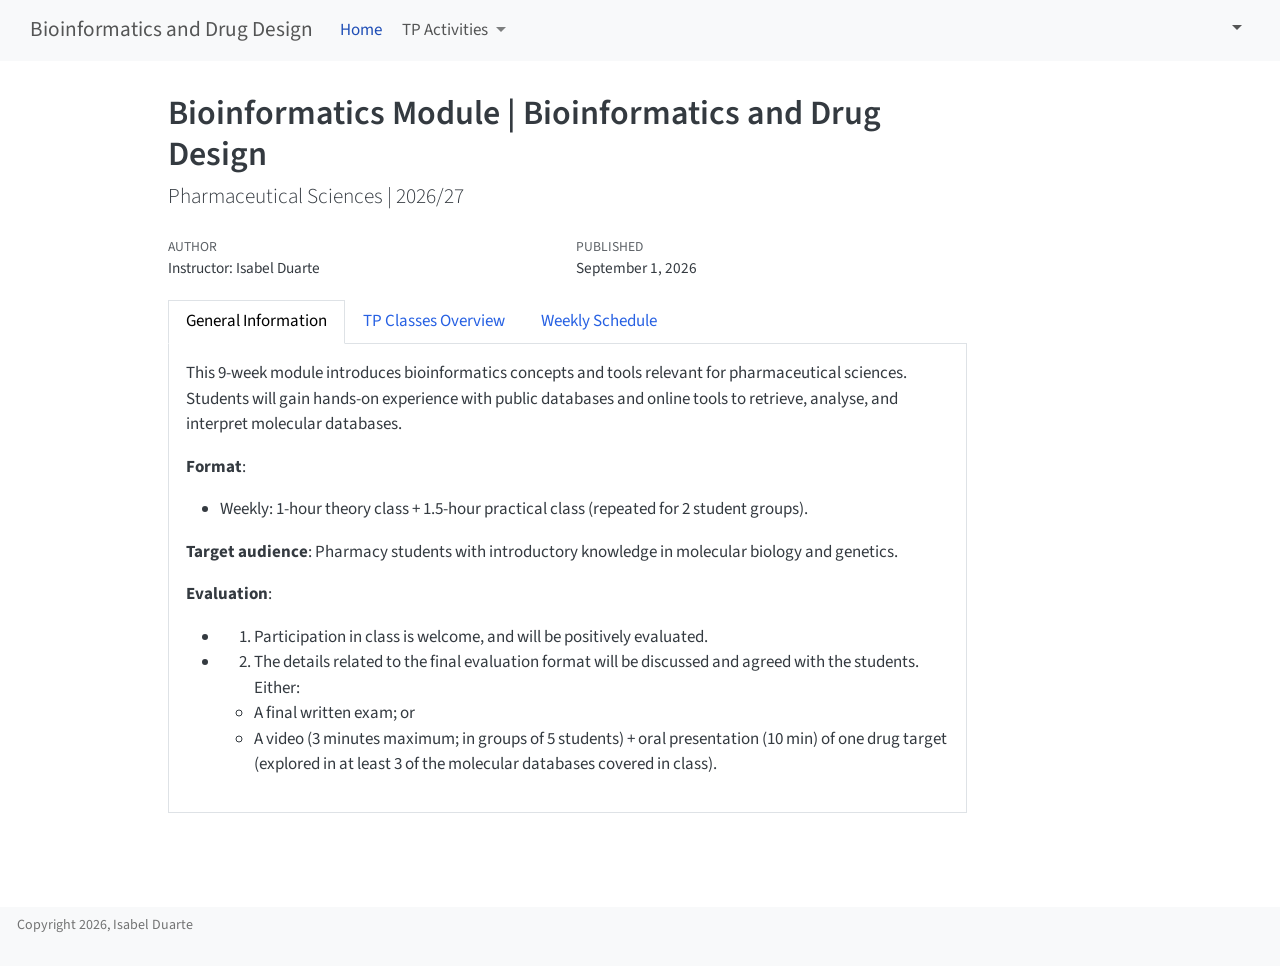
==== commit 2593bb81: "Publish UniProt tutorial" ====
--- a/docs/index.html
+++ b/docs/index.html
@@ -2,7 +2,7 @@
 <html xmlns="http://www.w3.org/1999/xhtml" lang="en" xml:lang="en"><head>
 
 <meta charset="utf-8">
-<meta name="generator" content="quarto-1.10.18">
+<meta name="generator" content="quarto-1.5.57">
 
 <meta name="viewport" content="width=device-width, initial-scale=1.0, user-scalable=yes">
 
@@ -11,16 +11,10 @@
 
 <title>Bioinformatics Module | Bioinformatics and Drug Design – Bioinformatics and Drug Design</title>
 <style>
-/* Default styles provided by pandoc.
-** See https://pandoc.org/MANUAL.html#variables-for-html for config info.
-*/
+code{white-space: pre-wrap;}
 span.smallcaps{font-variant: small-caps;}
-div.columns{display: flex; gap: 1.5em;}
-div.column{flex: auto;}
-@media screen {
-div.columns{gap: min(4vw, 1.5em);}
-div.column{overflow-x: auto;}
-}
+div.columns{display: flex; gap: min(4vw, 1.5em);}
+div.column{flex: auto; overflow-x: auto;}
 div.hanging-indent{margin-left: 1.5em; text-indent: -1.5em;}
 ul.task-list{list-style: none;}
 ul.task-list li input[type="checkbox"] {
@@ -38,16 +32,15 @@
 <script src="site_libs/quarto-search/fuse.min.js"></script>
 <script src="site_libs/quarto-search/quarto-search.js"></script>
 <meta name="quarto:offset" content="./">
-<script src="site_libs/quarto-html/quarto.js" type="module"></script>
-<script src="site_libs/quarto-html/tabsets/tabsets.js" type="module"></script>
+<script src="site_libs/quarto-html/quarto.js"></script>
 <script src="site_libs/quarto-html/popper.min.js"></script>
 <script src="site_libs/quarto-html/tippy.umd.min.js"></script>
 <script src="site_libs/quarto-html/anchor.min.js"></script>
 <link href="site_libs/quarto-html/tippy.css" rel="stylesheet">
-<link href="site_libs/quarto-html/quarto-syntax-highlighting-64a204ab8560d761af7679ceaba22944.css" rel="stylesheet" id="quarto-text-highlighting-styles">
+<link href="site_libs/quarto-html/quarto-syntax-highlighting.css" rel="stylesheet" id="quarto-text-highlighting-styles">
 <script src="site_libs/bootstrap/bootstrap.min.js"></script>
 <link href="site_libs/bootstrap/bootstrap-icons.css" rel="stylesheet">
-<link href="site_libs/bootstrap/bootstrap-3afdf904ffd723d7893bcc04cd19f421.min.css" rel="stylesheet" append-hash="true" id="quarto-bootstrap" data-mode="light">
+<link href="site_libs/bootstrap/bootstrap.min.css" rel="stylesheet" id="quarto-bootstrap" data-mode="light">
 <script id="quarto-search-options" type="application/json">{
   "location": "navbar",
   "copy-button": false,
@@ -79,7 +72,7 @@
 
 </head>
 
-<body class="nav-fixed quarto-light">
+<body class="nav-fixed">
 
 <div id="quarto-search-results"></div>
   <header id="quarto-header" class="headroom fixed-top">
@@ -117,6 +110,10 @@
     <a class="dropdown-item" href="./2.ensembl-tutorial-part2.html">
  <span class="dropdown-text">Ensembl genes and transcripts | Part 2</span></a>
   </li>  
+        <li>
+    <a class="dropdown-item" href="./3.uniprot-tutorial.html">
+ <span class="dropdown-text">One protein along the UniProt page</span></a>
+  </li>  
     </ul>
   </li>
 </ul>
@@ -179,7 +176,7 @@
 
 
 <div class="tabset-margin-container"></div><div class="panel-tabset">
-<ul class="nav nav-tabs" role="tablist"><li class="nav-item" role="presentation"><a class="nav-link active" id="tabset-1-1-tab" data-bs-toggle="tab" data-bs-target="#tabset-1-1" role="tab" aria-controls="tabset-1-1" aria-selected="true" href="">General Information</a></li><li class="nav-item" role="presentation"><a class="nav-link" id="tabset-1-2-tab" data-bs-toggle="tab" data-bs-target="#tabset-1-2" role="tab" aria-controls="tabset-1-2" aria-selected="false" href="">TP Classes Overview</a></li><li class="nav-item" role="presentation"><a class="nav-link" id="tabset-1-3-tab" data-bs-toggle="tab" data-bs-target="#tabset-1-3" role="tab" aria-controls="tabset-1-3" aria-selected="false" href="">Weekly Schedule</a></li></ul>
+<ul class="nav nav-tabs" role="tablist"><li class="nav-item" role="presentation"><a class="nav-link active" id="tabset-1-1-tab" data-bs-toggle="tab" data-bs-target="#tabset-1-1" role="tab" aria-controls="tabset-1-1" aria-selected="true">General Information</a></li><li class="nav-item" role="presentation"><a class="nav-link" id="tabset-1-2-tab" data-bs-toggle="tab" data-bs-target="#tabset-1-2" role="tab" aria-controls="tabset-1-2" aria-selected="false">TP Classes Overview</a></li><li class="nav-item" role="presentation"><a class="nav-link" id="tabset-1-3-tab" data-bs-toggle="tab" data-bs-target="#tabset-1-3" role="tab" aria-controls="tabset-1-3" aria-selected="false">Weekly Schedule</a></li></ul>
 <div class="tab-content">
 <div id="tabset-1-1" class="tab-pane active" role="tabpanel" aria-labelledby="tabset-1-1-tab">
 <p>This 9-week module introduces bioinformatics concepts and tools relevant for pharmaceutical sciences. Students will gain hands-on experience with public databases and online tools to retrieve, analyse, and interpret molecular databases.</p>
@@ -405,243 +402,239 @@
 
 <a onclick="window.scrollTo(0, 0); return false;" role="button" id="quarto-back-to-top"><i class="bi bi-arrow-up"></i> Back to top</a></main> <!-- /main -->
 <script id="quarto-html-after-body" type="application/javascript">
-  window.document.addEventListener("DOMContentLoaded", function (event) {
-    const icon = "";
-    const anchorJS = new window.AnchorJS();
-    anchorJS.options = {
-      placement: 'right',
-      icon: icon
-    };
-    anchorJS.add('.anchored');
-    const isCodeAnnotation = (el) => {
-      for (const clz of el.classList) {
-        if (clz.startsWith('code-annotation-')) {                     
-          return true;
-        }
-      }
-      return false;
-    }
-    const onCopySuccess = function(e) {
-      // button target
-      const button = e.trigger;
-      // don't keep focus
-      button.blur();
-      // flash "checked"
-      button.classList.add('code-copy-button-checked');
-      var currentTitle = button.getAttribute("title");
-      button.setAttribute("title", "Copied!");
-      let tooltip;
-      if (window.bootstrap) {
-        button.setAttribute("data-bs-toggle", "tooltip");
-        button.setAttribute("data-bs-placement", "left");
-        button.setAttribute("data-bs-title", "Copied!");
-        tooltip = new bootstrap.Tooltip(button, 
-          { trigger: "manual", 
-            customClass: "code-copy-button-tooltip",
-            offset: [0, -8]});
-        tooltip.show();    
-      }
-      setTimeout(function() {
-        if (tooltip) {
-          tooltip.hide();
-          button.removeAttribute("data-bs-title");
-          button.removeAttribute("data-bs-toggle");
-          button.removeAttribute("data-bs-placement");
-        }
-        button.setAttribute("title", currentTitle);
-        button.classList.remove('code-copy-button-checked');
-      }, 1000);
-      // clear code selection
-      e.clearSelection();
-    }
-    const getTextToCopy = function(trigger) {
-      const outerScaffold = trigger.parentElement.cloneNode(true);
-      const codeEl = outerScaffold.querySelector('code');
+window.document.addEventListener("DOMContentLoaded", function (event) {
+  const toggleBodyColorMode = (bsSheetEl) => {
+    const mode = bsSheetEl.getAttribute("data-mode");
+    const bodyEl = window.document.querySelector("body");
+    if (mode === "dark") {
+      bodyEl.classList.add("quarto-dark");
+      bodyEl.classList.remove("quarto-light");
+    } else {
+      bodyEl.classList.add("quarto-light");
+      bodyEl.classList.remove("quarto-dark");
+    }
+  }
+  const toggleBodyColorPrimary = () => {
+    const bsSheetEl = window.document.querySelector("link#quarto-bootstrap");
+    if (bsSheetEl) {
+      toggleBodyColorMode(bsSheetEl);
+    }
+  }
+  toggleBodyColorPrimary();  
+  const icon = "";
+  const anchorJS = new window.AnchorJS();
+  anchorJS.options = {
+    placement: 'right',
+    icon: icon
+  };
+  anchorJS.add('.anchored');
+  const isCodeAnnotation = (el) => {
+    for (const clz of el.classList) {
+      if (clz.startsWith('code-annotation-')) {                     
+        return true;
+      }
+    }
+    return false;
+  }
+  const onCopySuccess = function(e) {
+    // button target
+    const button = e.trigger;
+    // don't keep focus
+    button.blur();
+    // flash "checked"
+    button.classList.add('code-copy-button-checked');
+    var currentTitle = button.getAttribute("title");
+    button.setAttribute("title", "Copied!");
+    let tooltip;
+    if (window.bootstrap) {
+      button.setAttribute("data-bs-toggle", "tooltip");
+      button.setAttribute("data-bs-placement", "left");
+      button.setAttribute("data-bs-title", "Copied!");
+      tooltip = new bootstrap.Tooltip(button, 
+        { trigger: "manual", 
+          customClass: "code-copy-button-tooltip",
+          offset: [0, -8]});
+      tooltip.show();    
+    }
+    setTimeout(function() {
+      if (tooltip) {
+        tooltip.hide();
+        button.removeAttribute("data-bs-title");
+        button.removeAttribute("data-bs-toggle");
+        button.removeAttribute("data-bs-placement");
+      }
+      button.setAttribute("title", currentTitle);
+      button.classList.remove('code-copy-button-checked');
+    }, 1000);
+    // clear code selection
+    e.clearSelection();
+  }
+  const getTextToCopy = function(trigger) {
+      const codeEl = trigger.previousElementSibling.cloneNode(true);
       for (const childEl of codeEl.children) {
         if (isCodeAnnotation(childEl)) {
           childEl.remove();
         }
       }
       return codeEl.innerText;
-    }
-    const clipboard = new window.ClipboardJS('.code-copy-button:not([data-in-quarto-modal])', {
-      text: getTextToCopy
+  }
+  const clipboard = new window.ClipboardJS('.code-copy-button:not([data-in-quarto-modal])', {
+    text: getTextToCopy
+  });
+  clipboard.on('success', onCopySuccess);
+  if (window.document.getElementById('quarto-embedded-source-code-modal')) {
+    // For code content inside modals, clipBoardJS needs to be initialized with a container option
+    // TODO: Check when it could be a function (https://github.com/zenorocha/clipboard.js/issues/860)
+    const clipboardModal = new window.ClipboardJS('.code-copy-button[data-in-quarto-modal]', {
+      text: getTextToCopy,
+      container: window.document.getElementById('quarto-embedded-source-code-modal')
     });
-    clipboard.on('success', onCopySuccess);
-    if (window.document.getElementById('quarto-embedded-source-code-modal')) {
-      const clipboardModal = new window.ClipboardJS('.code-copy-button[data-in-quarto-modal]', {
-        text: getTextToCopy,
-        container: window.document.getElementById('quarto-embedded-source-code-modal')
-      });
-      clipboardModal.on('success', onCopySuccess);
-    }
-      var localhostRegex = new RegExp(/^(?:http|https):\/\/localhost\:?[0-9]*\//);
-      var mailtoRegex = new RegExp(/^mailto:/);
-        var filterRegex = new RegExp('/' + window.location.host + '/');
-      var isInternal = (href) => {
-          return filterRegex.test(href) || localhostRegex.test(href) || mailtoRegex.test(href);
-      }
-      // Inspect non-navigation links and adorn them if external
-     var links = window.document.querySelectorAll('a[href]:not(.nav-link):not(.navbar-brand):not(.toc-action):not(.sidebar-link):not(.sidebar-item-toggle):not(.pagination-link):not(.no-external):not([aria-hidden]):not(.dropdown-item):not(.quarto-navigation-tool):not(.about-link)');
-      for (var i=0; i<links.length; i++) {
-        const link = links[i];
-        if (!isInternal(link.href)) {
-          // undo the damage that might have been done by quarto-nav.js in the case of
-          // links that we want to consider external
-          if (link.dataset.originalHref !== undefined) {
-            link.href = link.dataset.originalHref;
+    clipboardModal.on('success', onCopySuccess);
+  }
+    var localhostRegex = new RegExp(/^(?:http|https):\/\/localhost\:?[0-9]*\//);
+    var mailtoRegex = new RegExp(/^mailto:/);
+      var filterRegex = new RegExp('/' + window.location.host + '/');
+    var isInternal = (href) => {
+        return filterRegex.test(href) || localhostRegex.test(href) || mailtoRegex.test(href);
+    }
+    // Inspect non-navigation links and adorn them if external
+ 	var links = window.document.querySelectorAll('a[href]:not(.nav-link):not(.navbar-brand):not(.toc-action):not(.sidebar-link):not(.sidebar-item-toggle):not(.pagination-link):not(.no-external):not([aria-hidden]):not(.dropdown-item):not(.quarto-navigation-tool):not(.about-link)');
+    for (var i=0; i<links.length; i++) {
+      const link = links[i];
+      if (!isInternal(link.href)) {
+        // undo the damage that might have been done by quarto-nav.js in the case of
+        // links that we want to consider external
+        if (link.dataset.originalHref !== undefined) {
+          link.href = link.dataset.originalHref;
+        }
+      }
+    }
+  function tippyHover(el, contentFn, onTriggerFn, onUntriggerFn) {
+    const config = {
+      allowHTML: true,
+      maxWidth: 500,
+      delay: 100,
+      arrow: false,
+      appendTo: function(el) {
+          return el.parentElement;
+      },
+      interactive: true,
+      interactiveBorder: 10,
+      theme: 'quarto',
+      placement: 'bottom-start',
+    };
+    if (contentFn) {
+      config.content = contentFn;
+    }
+    if (onTriggerFn) {
+      config.onTrigger = onTriggerFn;
+    }
+    if (onUntriggerFn) {
+      config.onUntrigger = onUntriggerFn;
+    }
+    window.tippy(el, config); 
+  }
+  const noterefs = window.document.querySelectorAll('a[role="doc-noteref"]');
+  for (var i=0; i<noterefs.length; i++) {
+    const ref = noterefs[i];
+    tippyHover(ref, function() {
+      // use id or data attribute instead here
+      let href = ref.getAttribute('data-footnote-href') || ref.getAttribute('href');
+      try { href = new URL(href).hash; } catch {}
+      const id = href.replace(/^#\/?/, "");
+      const note = window.document.getElementById(id);
+      if (note) {
+        return note.innerHTML;
+      } else {
+        return "";
+      }
+    });
+  }
+  const xrefs = window.document.querySelectorAll('a.quarto-xref');
+  const processXRef = (id, note) => {
+    // Strip column container classes
+    const stripColumnClz = (el) => {
+      el.classList.remove("page-full", "page-columns");
+      if (el.children) {
+        for (const child of el.children) {
+          stripColumnClz(child);
+        }
+      }
+    }
+    stripColumnClz(note)
+    if (id === null || id.startsWith('sec-')) {
+      // Special case sections, only their first couple elements
+      const container = document.createElement("div");
+      if (note.children && note.children.length > 2) {
+        container.appendChild(note.children[0].cloneNode(true));
+        for (let i = 1; i < note.children.length; i++) {
+          const child = note.children[i];
+          if (child.tagName === "P" && child.innerText === "") {
+            continue;
+          } else {
+            container.appendChild(child.cloneNode(true));
+            break;
           }
         }
-      }
-    function tippyHover(el, contentFn, onTriggerFn, onUntriggerFn) {
-      const config = {
-        allowHTML: true,
-        maxWidth: 500,
-        delay: 100,
-        arrow: false,
-        appendTo: function(el) {
-            return el.parentElement;
-        },
-        interactive: true,
-        interactiveBorder: 10,
-        theme: 'quarto',
-        placement: 'bottom-start',
-      };
-      if (contentFn) {
-        config.content = contentFn;
-      }
-      if (onTriggerFn) {
-        config.onTrigger = onTriggerFn;
-      }
-      if (onUntriggerFn) {
-        config.onUntrigger = onUntriggerFn;
-      }
-      window.tippy(el, config); 
-    }
-    const noterefs = window.document.querySelectorAll('a[role="doc-noteref"]');
-    for (var i=0; i<noterefs.length; i++) {
-      const ref = noterefs[i];
-      tippyHover(ref, function() {
-        // use id or data attribute instead here
-        let href = ref.getAttribute('data-footnote-href') || ref.getAttribute('href');
-        try { href = new URL(href).hash; } catch {}
-        const id = href.replace(/^#\/?/, "");
-        const note = window.document.getElementById(id);
-        if (note) {
-          return note.innerHTML;
-        } else {
-          return "";
-        }
-      });
-    }
-    const xrefs = window.document.querySelectorAll('a.quarto-xref');
-    const processXRef = (id, note) => {
-      // Strip column container classes
-      const stripColumnClz = (el) => {
-        el.classList.remove("page-full", "page-columns");
-        if (el.children) {
-          for (const child of el.children) {
-            stripColumnClz(child);
-          }
-        }
-      }
-      stripColumnClz(note)
-      if (id === null || id.startsWith('sec-')) {
-        // Special case sections, only their first couple elements
-        const container = document.createElement("div");
-        if (note.children && note.children.length > 2) {
-          container.appendChild(note.children[0].cloneNode(true));
-          for (let i = 1; i < note.children.length; i++) {
-            const child = note.children[i];
-            if (child.tagName === "P" && child.innerText === "") {
-              continue;
-            } else {
-              container.appendChild(child.cloneNode(true));
-              break;
-            }
-          }
-          if (window.Quarto?.typesetMath) {
-            window.Quarto.typesetMath(container);
-          }
-          return container.innerHTML
-        } else {
-          if (window.Quarto?.typesetMath) {
-            window.Quarto.typesetMath(note);
-          }
-          return note.innerHTML;
-        }
+        if (window.Quarto?.typesetMath) {
+          window.Quarto.typesetMath(container);
+        }
+        return container.innerHTML
       } else {
-        // Remove any anchor links if they are present
-        const anchorLink = note.querySelector('a.anchorjs-link');
-        if (anchorLink) {
-          anchorLink.remove();
-        }
         if (window.Quarto?.typesetMath) {
           window.Quarto.typesetMath(note);
         }
-        if (note.classList.contains("callout")) {
-          return note.outerHTML;
-        } else {
-          return note.innerHTML;
-        }
-      }
-    }
-    for (var i=0; i<xrefs.length; i++) {
-      const xref = xrefs[i];
-      tippyHover(xref, undefined, function(instance) {
-        instance.disable();
-        let url = xref.getAttribute('href');
-        let hash = undefined; 
-        if (url.startsWith('#')) {
-          hash = url;
-        } else {
-          try { hash = new URL(url).hash; } catch {}
-        }
-        if (hash) {
-          const id = hash.replace(/^#\/?/, "");
-          const note = window.document.getElementById(id);
-          if (note !== null) {
-            try {
-              const html = processXRef(id, note.cloneNode(true));
-              instance.setContent(html);
-            } finally {
-              instance.enable();
-              instance.show();
-            }
-          } else {
-            // See if we can fetch this
-            fetch(url.split('#')[0])
-            .then(res => res.text())
-            .then(html => {
-              const parser = new DOMParser();
-              const htmlDoc = parser.parseFromString(html, "text/html");
-              const note = htmlDoc.getElementById(id);
-              if (note !== null) {
-                const html = processXRef(id, note);
-                instance.setContent(html);
-              } 
-            }).finally(() => {
-              instance.enable();
-              instance.show();
-            });
+        return note.innerHTML;
+      }
+    } else {
+      // Remove any anchor links if they are present
+      const anchorLink = note.querySelector('a.anchorjs-link');
+      if (anchorLink) {
+        anchorLink.remove();
+      }
+      if (window.Quarto?.typesetMath) {
+        window.Quarto.typesetMath(note);
+      }
+      // TODO in 1.5, we should make sure this works without a callout special case
+      if (note.classList.contains("callout")) {
+        return note.outerHTML;
+      } else {
+        return note.innerHTML;
+      }
+    }
+  }
+  for (var i=0; i<xrefs.length; i++) {
+    const xref = xrefs[i];
+    tippyHover(xref, undefined, function(instance) {
+      instance.disable();
+      let url = xref.getAttribute('href');
+      let hash = undefined; 
+      if (url.startsWith('#')) {
+        hash = url;
+      } else {
+        try { hash = new URL(url).hash; } catch {}
+      }
+      if (hash) {
+        const id = hash.replace(/^#\/?/, "");
+        const note = window.document.getElementById(id);
+        if (note !== null) {
+          try {
+            const html = processXRef(id, note.cloneNode(true));
+            instance.setContent(html);
+          } finally {
+            instance.enable();
+            instance.show();
           }
         } else {
-          // See if we can fetch a full url (with no hash to target)
-          // This is a special case and we should probably do some content thinning / targeting
-          fetch(url)
+          // See if we can fetch this
+          fetch(url.split('#')[0])
           .then(res => res.text())
           .then(html => {
             const parser = new DOMParser();
             const htmlDoc = parser.parseFromString(html, "text/html");
-            const note = htmlDoc.querySelector('main.content');
+            const note = htmlDoc.getElementById(id);
             if (note !== null) {
-              // This should only happen for chapter cross references
-              // (since there is no id in the URL)
-              // remove the first header
-              if (note.children.length > 0 && note.children[0].tagName === "HEADER") {
-                note.children[0].remove();
-              }
-              const html = processXRef(null, note);
+              const html = processXRef(id, note);
               instance.setContent(html);
             } 
           }).finally(() => {
@@ -649,161 +642,185 @@
             instance.show();
           });
         }
-      }, function(instance) {
+      } else {
+        // See if we can fetch a full url (with no hash to target)
+        // This is a special case and we should probably do some content thinning / targeting
+        fetch(url)
+        .then(res => res.text())
+        .then(html => {
+          const parser = new DOMParser();
+          const htmlDoc = parser.parseFromString(html, "text/html");
+          const note = htmlDoc.querySelector('main.content');
+          if (note !== null) {
+            // This should only happen for chapter cross references
+            // (since there is no id in the URL)
+            // remove the first header
+            if (note.children.length > 0 && note.children[0].tagName === "HEADER") {
+              note.children[0].remove();
+            }
+            const html = processXRef(null, note);
+            instance.setContent(html);
+          } 
+        }).finally(() => {
+          instance.enable();
+          instance.show();
+        });
+      }
+    }, function(instance) {
+    });
+  }
+      let selectedAnnoteEl;
+      const selectorForAnnotation = ( cell, annotation) => {
+        let cellAttr = 'data-code-cell="' + cell + '"';
+        let lineAttr = 'data-code-annotation="' +  annotation + '"';
+        const selector = 'span[' + cellAttr + '][' + lineAttr + ']';
+        return selector;
+      }
+      const selectCodeLines = (annoteEl) => {
+        const doc = window.document;
+        const targetCell = annoteEl.getAttribute("data-target-cell");
+        const targetAnnotation = annoteEl.getAttribute("data-target-annotation");
+        const annoteSpan = window.document.querySelector(selectorForAnnotation(targetCell, targetAnnotation));
+        const lines = annoteSpan.getAttribute("data-code-lines").split(",");
+        const lineIds = lines.map((line) => {
+          return targetCell + "-" + line;
+        })
+        let top = null;
+        let height = null;
+        let parent = null;
+        if (lineIds.length > 0) {
+            //compute the position of the single el (top and bottom and make a div)
+            const el = window.document.getElementById(lineIds[0]);
+            top = el.offsetTop;
+            height = el.offsetHeight;
+            parent = el.parentElement.parentElement;
+          if (lineIds.length > 1) {
+            const lastEl = window.document.getElementById(lineIds[lineIds.length - 1]);
+            const bottom = lastEl.offsetTop + lastEl.offsetHeight;
+            height = bottom - top;
+          }
+          if (top !== null && height !== null && parent !== null) {
+            // cook up a div (if necessary) and position it 
+            let div = window.document.getElementById("code-annotation-line-highlight");
+            if (div === null) {
+              div = window.document.createElement("div");
+              div.setAttribute("id", "code-annotation-line-highlight");
+              div.style.position = 'absolute';
+              parent.appendChild(div);
+            }
+            div.style.top = top - 2 + "px";
+            div.style.height = height + 4 + "px";
+            div.style.left = 0;
+            let gutterDiv = window.document.getElementById("code-annotation-line-highlight-gutter");
+            if (gutterDiv === null) {
+              gutterDiv = window.document.createElement("div");
+              gutterDiv.setAttribute("id", "code-annotation-line-highlight-gutter");
+              gutterDiv.style.position = 'absolute';
+              const codeCell = window.document.getElementById(targetCell);
+              const gutter = codeCell.querySelector('.code-annotation-gutter');
+              gutter.appendChild(gutterDiv);
+            }
+            gutterDiv.style.top = top - 2 + "px";
+            gutterDiv.style.height = height + 4 + "px";
+          }
+          selectedAnnoteEl = annoteEl;
+        }
+      };
+      const unselectCodeLines = () => {
+        const elementsIds = ["code-annotation-line-highlight", "code-annotation-line-highlight-gutter"];
+        elementsIds.forEach((elId) => {
+          const div = window.document.getElementById(elId);
+          if (div) {
+            div.remove();
+          }
+        });
+        selectedAnnoteEl = undefined;
+      };
+        // Handle positioning of the toggle
+    window.addEventListener(
+      "resize",
+      throttle(() => {
+        elRect = undefined;
+        if (selectedAnnoteEl) {
+          selectCodeLines(selectedAnnoteEl);
+        }
+      }, 10)
+    );
+    function throttle(fn, ms) {
+    let throttle = false;
+    let timer;
+      return (...args) => {
+        if(!throttle) { // first call gets through
+            fn.apply(this, args);
+            throttle = true;
+        } else { // all the others get throttled
+            if(timer) clearTimeout(timer); // cancel #2
+            timer = setTimeout(() => {
+              fn.apply(this, args);
+              timer = throttle = false;
+            }, ms);
+        }
+      };
+    }
+      // Attach click handler to the DT
+      const annoteDls = window.document.querySelectorAll('dt[data-target-cell]');
+      for (const annoteDlNode of annoteDls) {
+        annoteDlNode.addEventListener('click', (event) => {
+          const clickedEl = event.target;
+          if (clickedEl !== selectedAnnoteEl) {
+            unselectCodeLines();
+            const activeEl = window.document.querySelector('dt[data-target-cell].code-annotation-active');
+            if (activeEl) {
+              activeEl.classList.remove('code-annotation-active');
+            }
+            selectCodeLines(clickedEl);
+            clickedEl.classList.add('code-annotation-active');
+          } else {
+            // Unselect the line
+            unselectCodeLines();
+            clickedEl.classList.remove('code-annotation-active');
+          }
+        });
+      }
+  const findCites = (el) => {
+    const parentEl = el.parentElement;
+    if (parentEl) {
+      const cites = parentEl.dataset.cites;
+      if (cites) {
+        return {
+          el,
+          cites: cites.split(' ')
+        };
+      } else {
+        return findCites(el.parentElement)
+      }
+    } else {
+      return undefined;
+    }
+  };
+  var bibliorefs = window.document.querySelectorAll('a[role="doc-biblioref"]');
+  for (var i=0; i<bibliorefs.length; i++) {
+    const ref = bibliorefs[i];
+    const citeInfo = findCites(ref);
+    if (citeInfo) {
+      tippyHover(citeInfo.el, function() {
+        var popup = window.document.createElement('div');
+        citeInfo.cites.forEach(function(cite) {
+          var citeDiv = window.document.createElement('div');
+          citeDiv.classList.add('hanging-indent');
+          citeDiv.classList.add('csl-entry');
+          var biblioDiv = window.document.getElementById('ref-' + cite);
+          if (biblioDiv) {
+            citeDiv.innerHTML = biblioDiv.innerHTML;
+          }
+          popup.appendChild(citeDiv);
+        });
+        return popup.innerHTML;
       });
     }
-        let selectedAnnoteEl;
-        const selectorForAnnotation = ( cell, annotation) => {
-          let cellAttr = 'data-code-cell="' + cell + '"';
-          let lineAttr = 'data-code-annotation="' +  annotation + '"';
-          const selector = 'span[' + cellAttr + '][' + lineAttr + ']';
-          return selector;
-        }
-        const selectCodeLines = (annoteEl) => {
-          const doc = window.document;
-          const targetCell = annoteEl.getAttribute("data-target-cell");
-          const targetAnnotation = annoteEl.getAttribute("data-target-annotation");
-          const annoteSpan = window.document.querySelector(selectorForAnnotation(targetCell, targetAnnotation));
-          const lines = annoteSpan.getAttribute("data-code-lines").split(",");
-          const lineIds = lines.map((line) => {
-            return targetCell + "-" + line;
-          })
-          let top = null;
-          let height = null;
-          let parent = null;
-          if (lineIds.length > 0) {
-              //compute the position of the single el (top and bottom and make a div)
-              const el = window.document.getElementById(lineIds[0]);
-              top = el.offsetTop;
-              height = el.offsetHeight;
-              parent = el.parentElement.parentElement;
-            if (lineIds.length > 1) {
-              const lastEl = window.document.getElementById(lineIds[lineIds.length - 1]);
-              const bottom = lastEl.offsetTop + lastEl.offsetHeight;
-              height = bottom - top;
-            }
-            if (top !== null && height !== null && parent !== null) {
-              // cook up a div (if necessary) and position it 
-              let div = window.document.getElementById("code-annotation-line-highlight");
-              if (div === null) {
-                div = window.document.createElement("div");
-                div.setAttribute("id", "code-annotation-line-highlight");
-                div.style.position = 'absolute';
-                parent.appendChild(div);
-              }
-              div.style.top = top - 2 + "px";
-              div.style.height = height + 4 + "px";
-              div.style.left = 0;
-              let gutterDiv = window.document.getElementById("code-annotation-line-highlight-gutter");
-              if (gutterDiv === null) {
-                gutterDiv = window.document.createElement("div");
-                gutterDiv.setAttribute("id", "code-annotation-line-highlight-gutter");
-                gutterDiv.style.position = 'absolute';
-                const codeCell = window.document.getElementById(targetCell);
-                const gutter = codeCell.querySelector('.code-annotation-gutter');
-                gutter.appendChild(gutterDiv);
-              }
-              gutterDiv.style.top = top - 2 + "px";
-              gutterDiv.style.height = height + 4 + "px";
-            }
-            selectedAnnoteEl = annoteEl;
-          }
-        };
-        const unselectCodeLines = () => {
-          const elementsIds = ["code-annotation-line-highlight", "code-annotation-line-highlight-gutter"];
-          elementsIds.forEach((elId) => {
-            const div = window.document.getElementById(elId);
-            if (div) {
-              div.remove();
-            }
-          });
-          selectedAnnoteEl = undefined;
-        };
-          // Handle positioning of the toggle
-      window.addEventListener(
-        "resize",
-        throttle(() => {
-          elRect = undefined;
-          if (selectedAnnoteEl) {
-            selectCodeLines(selectedAnnoteEl);
-          }
-        }, 10)
-      );
-      function throttle(fn, ms) {
-      let throttle = false;
-      let timer;
-        return (...args) => {
-          if(!throttle) { // first call gets through
-              fn.apply(this, args);
-              throttle = true;
-          } else { // all the others get throttled
-              if(timer) clearTimeout(timer); // cancel #2
-              timer = setTimeout(() => {
-                fn.apply(this, args);
-                timer = throttle = false;
-              }, ms);
-          }
-        };
-      }
-        // Attach click handler to the DT
-        const annoteDls = window.document.querySelectorAll('dt[data-target-cell]');
-        for (const annoteDlNode of annoteDls) {
-          annoteDlNode.addEventListener('click', (event) => {
-            const clickedEl = event.target;
-            if (clickedEl !== selectedAnnoteEl) {
-              unselectCodeLines();
-              const activeEl = window.document.querySelector('dt[data-target-cell].code-annotation-active');
-              if (activeEl) {
-                activeEl.classList.remove('code-annotation-active');
-              }
-              selectCodeLines(clickedEl);
-              clickedEl.classList.add('code-annotation-active');
-            } else {
-              // Unselect the line
-              unselectCodeLines();
-              clickedEl.classList.remove('code-annotation-active');
-            }
-          });
-        }
-    const findCites = (el) => {
-      const parentEl = el.parentElement;
-      if (parentEl) {
-        const cites = parentEl.dataset.cites;
-        if (cites) {
-          return {
-            el,
-            cites: cites.split(' ')
-          };
-        } else {
-          return findCites(el.parentElement)
-        }
-      } else {
-        return undefined;
-      }
-    };
-    var bibliorefs = window.document.querySelectorAll('a[role="doc-biblioref"]');
-    for (var i=0; i<bibliorefs.length; i++) {
-      const ref = bibliorefs[i];
-      const citeInfo = findCites(ref);
-      if (citeInfo) {
-        tippyHover(citeInfo.el, function() {
-          var popup = window.document.createElement('div');
-          citeInfo.cites.forEach(function(cite) {
-            var citeDiv = window.document.createElement('div');
-            citeDiv.classList.add('hanging-indent');
-            citeDiv.classList.add('csl-entry');
-            var biblioDiv = window.document.getElementById('ref-' + cite);
-            if (biblioDiv) {
-              citeDiv.innerHTML = biblioDiv.innerHTML;
-            }
-            popup.appendChild(citeDiv);
-          });
-          return popup.innerHTML;
-        });
-      }
-    }
-  });
-  </script>
+  }
+});
+</script>
 </div> <!-- /content -->
 <footer class="footer">
   <div class="nav-footer">
--- a/docs/site_libs/quarto-html/quarto-syntax-highlighting.css
+++ b/docs/site_libs/quarto-html/quarto-syntax-highlighting.css
@@ -0,0 +1,205 @@
+/* quarto syntax highlight colors */
+:root {
+  --quarto-hl-ot-color: #003B4F;
+  --quarto-hl-at-color: #657422;
+  --quarto-hl-ss-color: #20794D;
+  --quarto-hl-an-color: #5E5E5E;
+  --quarto-hl-fu-color: #4758AB;
+  --quarto-hl-st-color: #20794D;
+  --quarto-hl-cf-color: #003B4F;
+  --quarto-hl-op-color: #5E5E5E;
+  --quarto-hl-er-color: #AD0000;
+  --quarto-hl-bn-color: #AD0000;
+  --quarto-hl-al-color: #AD0000;
+  --quarto-hl-va-color: #111111;
+  --quarto-hl-bu-color: inherit;
+  --quarto-hl-ex-color: inherit;
+  --quarto-hl-pp-color: #AD0000;
+  --quarto-hl-in-color: #5E5E5E;
+  --quarto-hl-vs-color: #20794D;
+  --quarto-hl-wa-color: #5E5E5E;
+  --quarto-hl-do-color: #5E5E5E;
+  --quarto-hl-im-color: #00769E;
+  --quarto-hl-ch-color: #20794D;
+  --quarto-hl-dt-color: #AD0000;
+  --quarto-hl-fl-color: #AD0000;
+  --quarto-hl-co-color: #5E5E5E;
+  --quarto-hl-cv-color: #5E5E5E;
+  --quarto-hl-cn-color: #8f5902;
+  --quarto-hl-sc-color: #5E5E5E;
+  --quarto-hl-dv-color: #AD0000;
+  --quarto-hl-kw-color: #003B4F;
+}
+
+/* other quarto variables */
+:root {
+  --quarto-font-monospace: SFMono-Regular, Menlo, Monaco, Consolas, "Liberation Mono", "Courier New", monospace;
+}
+
+pre > code.sourceCode > span {
+  color: #003B4F;
+}
+
+code span {
+  color: #003B4F;
+}
+
+code.sourceCode > span {
+  color: #003B4F;
+}
+
+div.sourceCode,
+div.sourceCode pre.sourceCode {
+  color: #003B4F;
+}
+
+code span.ot {
+  color: #003B4F;
+  font-style: inherit;
+}
+
+code span.at {
+  color: #657422;
+  font-style: inherit;
+}
+
+code span.ss {
+  color: #20794D;
+  font-style: inherit;
+}
+
+code span.an {
+  color: #5E5E5E;
+  font-style: inherit;
+}
+
+code span.fu {
+  color: #4758AB;
+  font-style: inherit;
+}
+
+code span.st {
+  color: #20794D;
+  font-style: inherit;
+}
+
+code span.cf {
+  color: #003B4F;
+  font-weight: bold;
+  font-style: inherit;
+}
+
+code span.op {
+  color: #5E5E5E;
+  font-style: inherit;
+}
+
+code span.er {
+  color: #AD0000;
+  font-style: inherit;
+}
+
+code span.bn {
+  color: #AD0000;
+  font-style: inherit;
+}
+
+code span.al {
+  color: #AD0000;
+  font-style: inherit;
+}
+
+code span.va {
+  color: #111111;
+  font-style: inherit;
+}
+
+code span.bu {
+  font-style: inherit;
+}
+
+code span.ex {
+  font-style: inherit;
+}
+
+code span.pp {
+  color: #AD0000;
+  font-style: inherit;
+}
+
+code span.in {
+  color: #5E5E5E;
+  font-style: inherit;
+}
+
+code span.vs {
+  color: #20794D;
+  font-style: inherit;
+}
+
+code span.wa {
+  color: #5E5E5E;
+  font-style: italic;
+}
+
+code span.do {
+  color: #5E5E5E;
+  font-style: italic;
+}
+
+code span.im {
+  color: #00769E;
+  font-style: inherit;
+}
+
+code span.ch {
+  color: #20794D;
+  font-style: inherit;
+}
+
+code span.dt {
+  color: #AD0000;
+  font-style: inherit;
+}
+
+code span.fl {
+  color: #AD0000;
+  font-style: inherit;
+}
+
+code span.co {
+  color: #5E5E5E;
+  font-style: inherit;
+}
+
+code span.cv {
+  color: #5E5E5E;
+  font-style: italic;
+}
+
+code span.cn {
+  color: #8f5902;
+  font-style: inherit;
+}
+
+code span.sc {
+  color: #5E5E5E;
+  font-style: inherit;
+}
+
+code span.dv {
+  color: #AD0000;
+  font-style: inherit;
+}
+
+code span.kw {
+  color: #003B4F;
+  font-weight: bold;
+  font-style: inherit;
+}
+
+.prevent-inlining {
+  content: "</";
+}
+
+/*# sourceMappingURL=debc5d5d77c3f9108843748ff7464032.css.map */
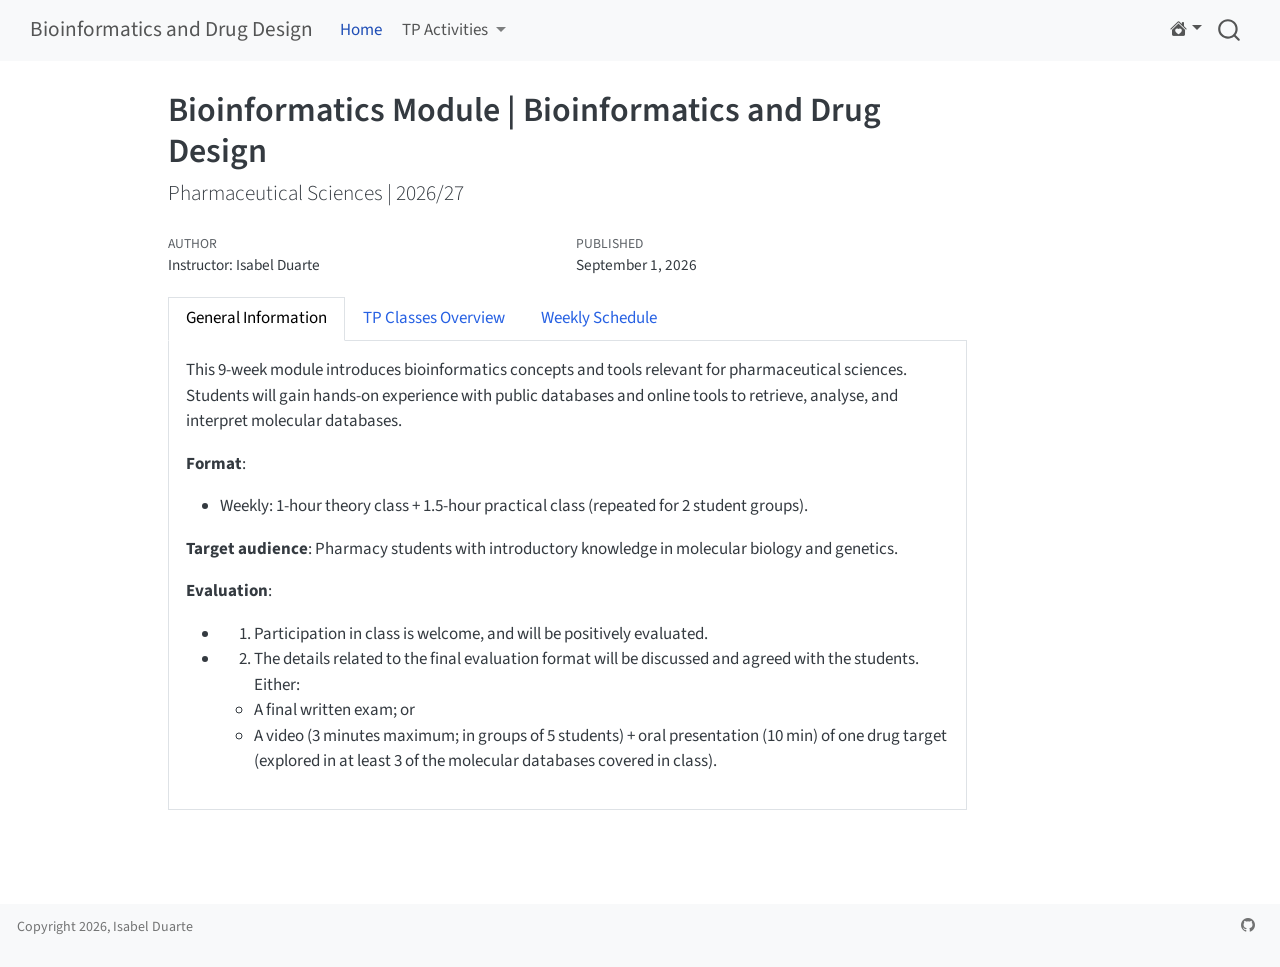
==== commit dadaab04: "Add PDB tutorial" ====
--- a/docs/index.html
+++ b/docs/index.html
@@ -2,7 +2,7 @@
 <html xmlns="http://www.w3.org/1999/xhtml" lang="en" xml:lang="en"><head>
 
 <meta charset="utf-8">
-<meta name="generator" content="quarto-1.5.57">
+<meta name="generator" content="quarto-1.10.18">
 
 <meta name="viewport" content="width=device-width, initial-scale=1.0, user-scalable=yes">
 
@@ -11,10 +11,16 @@
 
 <title>Bioinformatics Module | Bioinformatics and Drug Design – Bioinformatics and Drug Design</title>
 <style>
-code{white-space: pre-wrap;}
+/* Default styles provided by pandoc.
+** See https://pandoc.org/MANUAL.html#variables-for-html for config info.
+*/
 span.smallcaps{font-variant: small-caps;}
-div.columns{display: flex; gap: min(4vw, 1.5em);}
-div.column{flex: auto; overflow-x: auto;}
+div.columns{display: flex; gap: 1.5em;}
+div.column{flex: auto;}
+@media screen {
+div.columns{gap: min(4vw, 1.5em);}
+div.column{overflow-x: auto;}
+}
 div.hanging-indent{margin-left: 1.5em; text-indent: -1.5em;}
 ul.task-list{list-style: none;}
 ul.task-list li input[type="checkbox"] {
@@ -32,15 +38,16 @@
 <script src="site_libs/quarto-search/fuse.min.js"></script>
 <script src="site_libs/quarto-search/quarto-search.js"></script>
 <meta name="quarto:offset" content="./">
-<script src="site_libs/quarto-html/quarto.js"></script>
+<script src="site_libs/quarto-html/quarto.js" type="module"></script>
+<script src="site_libs/quarto-html/tabsets/tabsets.js" type="module"></script>
 <script src="site_libs/quarto-html/popper.min.js"></script>
 <script src="site_libs/quarto-html/tippy.umd.min.js"></script>
 <script src="site_libs/quarto-html/anchor.min.js"></script>
 <link href="site_libs/quarto-html/tippy.css" rel="stylesheet">
-<link href="site_libs/quarto-html/quarto-syntax-highlighting.css" rel="stylesheet" id="quarto-text-highlighting-styles">
+<link href="site_libs/quarto-html/quarto-syntax-highlighting-64a204ab8560d761af7679ceaba22944.css" rel="stylesheet" id="quarto-text-highlighting-styles">
 <script src="site_libs/bootstrap/bootstrap.min.js"></script>
 <link href="site_libs/bootstrap/bootstrap-icons.css" rel="stylesheet">
-<link href="site_libs/bootstrap/bootstrap.min.css" rel="stylesheet" id="quarto-bootstrap" data-mode="light">
+<link href="site_libs/bootstrap/bootstrap-3afdf904ffd723d7893bcc04cd19f421.min.css" rel="stylesheet" append-hash="true" id="quarto-bootstrap" data-mode="light">
 <script id="quarto-search-options" type="application/json">{
   "location": "navbar",
   "copy-button": false,
@@ -72,7 +79,7 @@
 
 </head>
 
-<body class="nav-fixed">
+<body class="nav-fixed quarto-light">
 
 <div id="quarto-search-results"></div>
   <header id="quarto-header" class="headroom fixed-top">
@@ -114,6 +121,7 @@
     <a class="dropdown-item" href="./3.uniprot-tutorial.html">
  <span class="dropdown-text">One protein along the UniProt page</span></a>
   </li>  
+        <li class="dropdown-header">4.pdb-tutorial.qmd</li>
     </ul>
   </li>
 </ul>
@@ -176,7 +184,7 @@
 
 
 <div class="tabset-margin-container"></div><div class="panel-tabset">
-<ul class="nav nav-tabs" role="tablist"><li class="nav-item" role="presentation"><a class="nav-link active" id="tabset-1-1-tab" data-bs-toggle="tab" data-bs-target="#tabset-1-1" role="tab" aria-controls="tabset-1-1" aria-selected="true">General Information</a></li><li class="nav-item" role="presentation"><a class="nav-link" id="tabset-1-2-tab" data-bs-toggle="tab" data-bs-target="#tabset-1-2" role="tab" aria-controls="tabset-1-2" aria-selected="false">TP Classes Overview</a></li><li class="nav-item" role="presentation"><a class="nav-link" id="tabset-1-3-tab" data-bs-toggle="tab" data-bs-target="#tabset-1-3" role="tab" aria-controls="tabset-1-3" aria-selected="false">Weekly Schedule</a></li></ul>
+<ul class="nav nav-tabs" role="tablist"><li class="nav-item" role="presentation"><a class="nav-link active" id="tabset-1-1-tab" data-bs-toggle="tab" data-bs-target="#tabset-1-1" role="tab" aria-controls="tabset-1-1" aria-selected="true" href="">General Information</a></li><li class="nav-item" role="presentation"><a class="nav-link" id="tabset-1-2-tab" data-bs-toggle="tab" data-bs-target="#tabset-1-2" role="tab" aria-controls="tabset-1-2" aria-selected="false" href="">TP Classes Overview</a></li><li class="nav-item" role="presentation"><a class="nav-link" id="tabset-1-3-tab" data-bs-toggle="tab" data-bs-target="#tabset-1-3" role="tab" aria-controls="tabset-1-3" aria-selected="false" href="">Weekly Schedule</a></li></ul>
 <div class="tab-content">
 <div id="tabset-1-1" class="tab-pane active" role="tabpanel" aria-labelledby="tabset-1-1-tab">
 <p>This 9-week module introduces bioinformatics concepts and tools relevant for pharmaceutical sciences. Students will gain hands-on experience with public databases and online tools to retrieve, analyse, and interpret molecular databases.</p>
@@ -402,239 +410,243 @@
 
 <a onclick="window.scrollTo(0, 0); return false;" role="button" id="quarto-back-to-top"><i class="bi bi-arrow-up"></i> Back to top</a></main> <!-- /main -->
 <script id="quarto-html-after-body" type="application/javascript">
-window.document.addEventListener("DOMContentLoaded", function (event) {
-  const toggleBodyColorMode = (bsSheetEl) => {
-    const mode = bsSheetEl.getAttribute("data-mode");
-    const bodyEl = window.document.querySelector("body");
-    if (mode === "dark") {
-      bodyEl.classList.add("quarto-dark");
-      bodyEl.classList.remove("quarto-light");
-    } else {
-      bodyEl.classList.add("quarto-light");
-      bodyEl.classList.remove("quarto-dark");
+  window.document.addEventListener("DOMContentLoaded", function (event) {
+    const icon = "";
+    const anchorJS = new window.AnchorJS();
+    anchorJS.options = {
+      placement: 'right',
+      icon: icon
+    };
+    anchorJS.add('.anchored');
+    const isCodeAnnotation = (el) => {
+      for (const clz of el.classList) {
+        if (clz.startsWith('code-annotation-')) {                     
+          return true;
+        }
+      }
+      return false;
     }
-  }
-  const toggleBodyColorPrimary = () => {
-    const bsSheetEl = window.document.querySelector("link#quarto-bootstrap");
-    if (bsSheetEl) {
-      toggleBodyColorMode(bsSheetEl);
+    const onCopySuccess = function(e) {
+      // button target
+      const button = e.trigger;
+      // don't keep focus
+      button.blur();
+      // flash "checked"
+      button.classList.add('code-copy-button-checked');
+      var currentTitle = button.getAttribute("title");
+      button.setAttribute("title", "Copied!");
+      let tooltip;
+      if (window.bootstrap) {
+        button.setAttribute("data-bs-toggle", "tooltip");
+        button.setAttribute("data-bs-placement", "left");
+        button.setAttribute("data-bs-title", "Copied!");
+        tooltip = new bootstrap.Tooltip(button, 
+          { trigger: "manual", 
+            customClass: "code-copy-button-tooltip",
+            offset: [0, -8]});
+        tooltip.show();    
+      }
+      setTimeout(function() {
+        if (tooltip) {
+          tooltip.hide();
+          button.removeAttribute("data-bs-title");
+          button.removeAttribute("data-bs-toggle");
+          button.removeAttribute("data-bs-placement");
+        }
+        button.setAttribute("title", currentTitle);
+        button.classList.remove('code-copy-button-checked');
+      }, 1000);
+      // clear code selection
+      e.clearSelection();
     }
-  }
-  toggleBodyColorPrimary();  
-  const icon = "";
-  const anchorJS = new window.AnchorJS();
-  anchorJS.options = {
-    placement: 'right',
-    icon: icon
-  };
-  anchorJS.add('.anchored');
-  const isCodeAnnotation = (el) => {
-    for (const clz of el.classList) {
-      if (clz.startsWith('code-annotation-')) {                     
-        return true;
-      }
-    }
-    return false;
-  }
-  const onCopySuccess = function(e) {
-    // button target
-    const button = e.trigger;
-    // don't keep focus
-    button.blur();
-    // flash "checked"
-    button.classList.add('code-copy-button-checked');
-    var currentTitle = button.getAttribute("title");
-    button.setAttribute("title", "Copied!");
-    let tooltip;
-    if (window.bootstrap) {
-      button.setAttribute("data-bs-toggle", "tooltip");
-      button.setAttribute("data-bs-placement", "left");
-      button.setAttribute("data-bs-title", "Copied!");
-      tooltip = new bootstrap.Tooltip(button, 
-        { trigger: "manual", 
-          customClass: "code-copy-button-tooltip",
-          offset: [0, -8]});
-      tooltip.show();    
-    }
-    setTimeout(function() {
-      if (tooltip) {
-        tooltip.hide();
-        button.removeAttribute("data-bs-title");
-        button.removeAttribute("data-bs-toggle");
-        button.removeAttribute("data-bs-placement");
-      }
-      button.setAttribute("title", currentTitle);
-      button.classList.remove('code-copy-button-checked');
-    }, 1000);
-    // clear code selection
-    e.clearSelection();
-  }
-  const getTextToCopy = function(trigger) {
-      const codeEl = trigger.previousElementSibling.cloneNode(true);
+    const getTextToCopy = function(trigger) {
+      const outerScaffold = trigger.parentElement.cloneNode(true);
+      const codeEl = outerScaffold.querySelector('code');
       for (const childEl of codeEl.children) {
         if (isCodeAnnotation(childEl)) {
           childEl.remove();
         }
       }
       return codeEl.innerText;
-  }
-  const clipboard = new window.ClipboardJS('.code-copy-button:not([data-in-quarto-modal])', {
-    text: getTextToCopy
-  });
-  clipboard.on('success', onCopySuccess);
-  if (window.document.getElementById('quarto-embedded-source-code-modal')) {
-    // For code content inside modals, clipBoardJS needs to be initialized with a container option
-    // TODO: Check when it could be a function (https://github.com/zenorocha/clipboard.js/issues/860)
-    const clipboardModal = new window.ClipboardJS('.code-copy-button[data-in-quarto-modal]', {
-      text: getTextToCopy,
-      container: window.document.getElementById('quarto-embedded-source-code-modal')
+    }
+    const clipboard = new window.ClipboardJS('.code-copy-button:not([data-in-quarto-modal])', {
+      text: getTextToCopy
     });
-    clipboardModal.on('success', onCopySuccess);
-  }
-    var localhostRegex = new RegExp(/^(?:http|https):\/\/localhost\:?[0-9]*\//);
-    var mailtoRegex = new RegExp(/^mailto:/);
-      var filterRegex = new RegExp('/' + window.location.host + '/');
-    var isInternal = (href) => {
-        return filterRegex.test(href) || localhostRegex.test(href) || mailtoRegex.test(href);
+    clipboard.on('success', onCopySuccess);
+    if (window.document.getElementById('quarto-embedded-source-code-modal')) {
+      const clipboardModal = new window.ClipboardJS('.code-copy-button[data-in-quarto-modal]', {
+        text: getTextToCopy,
+        container: window.document.getElementById('quarto-embedded-source-code-modal')
+      });
+      clipboardModal.on('success', onCopySuccess);
     }
-    // Inspect non-navigation links and adorn them if external
- 	var links = window.document.querySelectorAll('a[href]:not(.nav-link):not(.navbar-brand):not(.toc-action):not(.sidebar-link):not(.sidebar-item-toggle):not(.pagination-link):not(.no-external):not([aria-hidden]):not(.dropdown-item):not(.quarto-navigation-tool):not(.about-link)');
-    for (var i=0; i<links.length; i++) {
-      const link = links[i];
-      if (!isInternal(link.href)) {
-        // undo the damage that might have been done by quarto-nav.js in the case of
-        // links that we want to consider external
-        if (link.dataset.originalHref !== undefined) {
-          link.href = link.dataset.originalHref;
-        }
-      }
+      var localhostRegex = new RegExp(/^(?:http|https):\/\/localhost\:?[0-9]*\//);
+      var mailtoRegex = new RegExp(/^mailto:/);
+        var filterRegex = new RegExp('/' + window.location.host + '/');
+      var isInternal = (href) => {
+          return filterRegex.test(href) || localhostRegex.test(href) || mailtoRegex.test(href);
+      }
+      // Inspect non-navigation links and adorn them if external
+     var links = window.document.querySelectorAll('a[href]:not(.nav-link):not(.navbar-brand):not(.toc-action):not(.sidebar-link):not(.sidebar-item-toggle):not(.pagination-link):not(.no-external):not([aria-hidden]):not(.dropdown-item):not(.quarto-navigation-tool):not(.about-link)');
+      for (var i=0; i<links.length; i++) {
+        const link = links[i];
+        if (!isInternal(link.href)) {
+          // undo the damage that might have been done by quarto-nav.js in the case of
+          // links that we want to consider external
+          if (link.dataset.originalHref !== undefined) {
+            link.href = link.dataset.originalHref;
+          }
+        }
+      }
+    function tippyHover(el, contentFn, onTriggerFn, onUntriggerFn) {
+      const config = {
+        allowHTML: true,
+        maxWidth: 500,
+        delay: 100,
+        arrow: false,
+        appendTo: function(el) {
+            return el.parentElement;
+        },
+        interactive: true,
+        interactiveBorder: 10,
+        theme: 'quarto',
+        placement: 'bottom-start',
+      };
+      if (contentFn) {
+        config.content = contentFn;
+      }
+      if (onTriggerFn) {
+        config.onTrigger = onTriggerFn;
+      }
+      if (onUntriggerFn) {
+        config.onUntrigger = onUntriggerFn;
+      }
+      window.tippy(el, config); 
     }
-  function tippyHover(el, contentFn, onTriggerFn, onUntriggerFn) {
-    const config = {
-      allowHTML: true,
-      maxWidth: 500,
-      delay: 100,
-      arrow: false,
-      appendTo: function(el) {
-          return el.parentElement;
-      },
-      interactive: true,
-      interactiveBorder: 10,
-      theme: 'quarto',
-      placement: 'bottom-start',
-    };
-    if (contentFn) {
-      config.content = contentFn;
+    const noterefs = window.document.querySelectorAll('a[role="doc-noteref"]');
+    for (var i=0; i<noterefs.length; i++) {
+      const ref = noterefs[i];
+      tippyHover(ref, function() {
+        // use id or data attribute instead here
+        let href = ref.getAttribute('data-footnote-href') || ref.getAttribute('href');
+        try { href = new URL(href).hash; } catch {}
+        const id = href.replace(/^#\/?/, "");
+        const note = window.document.getElementById(id);
+        if (note) {
+          return note.innerHTML;
+        } else {
+          return "";
+        }
+      });
     }
-    if (onTriggerFn) {
-      config.onTrigger = onTriggerFn;
-    }
-    if (onUntriggerFn) {
-      config.onUntrigger = onUntriggerFn;
-    }
-    window.tippy(el, config); 
-  }
-  const noterefs = window.document.querySelectorAll('a[role="doc-noteref"]');
-  for (var i=0; i<noterefs.length; i++) {
-    const ref = noterefs[i];
-    tippyHover(ref, function() {
-      // use id or data attribute instead here
-      let href = ref.getAttribute('data-footnote-href') || ref.getAttribute('href');
-      try { href = new URL(href).hash; } catch {}
-      const id = href.replace(/^#\/?/, "");
-      const note = window.document.getElementById(id);
-      if (note) {
-        return note.innerHTML;
+    const xrefs = window.document.querySelectorAll('a.quarto-xref');
+    const processXRef = (id, note) => {
+      // Strip column container classes
+      const stripColumnClz = (el) => {
+        el.classList.remove("page-full", "page-columns");
+        if (el.children) {
+          for (const child of el.children) {
+            stripColumnClz(child);
+          }
+        }
+      }
+      stripColumnClz(note)
+      if (id === null || id.startsWith('sec-')) {
+        // Special case sections, only their first couple elements
+        const container = document.createElement("div");
+        if (note.children && note.children.length > 2) {
+          container.appendChild(note.children[0].cloneNode(true));
+          for (let i = 1; i < note.children.length; i++) {
+            const child = note.children[i];
+            if (child.tagName === "P" && child.innerText === "") {
+              continue;
+            } else {
+              container.appendChild(child.cloneNode(true));
+              break;
+            }
+          }
+          if (window.Quarto?.typesetMath) {
+            window.Quarto.typesetMath(container);
+          }
+          return container.innerHTML
+        } else {
+          if (window.Quarto?.typesetMath) {
+            window.Quarto.typesetMath(note);
+          }
+          return note.innerHTML;
+        }
       } else {
-        return "";
-      }
-    });
-  }
-  const xrefs = window.document.querySelectorAll('a.quarto-xref');
-  const processXRef = (id, note) => {
-    // Strip column container classes
-    const stripColumnClz = (el) => {
-      el.classList.remove("page-full", "page-columns");
-      if (el.children) {
-        for (const child of el.children) {
-          stripColumnClz(child);
-        }
-      }
-    }
-    stripColumnClz(note)
-    if (id === null || id.startsWith('sec-')) {
-      // Special case sections, only their first couple elements
-      const container = document.createElement("div");
-      if (note.children && note.children.length > 2) {
-        container.appendChild(note.children[0].cloneNode(true));
-        for (let i = 1; i < note.children.length; i++) {
-          const child = note.children[i];
-          if (child.tagName === "P" && child.innerText === "") {
-            continue;
-          } else {
-            container.appendChild(child.cloneNode(true));
-            break;
-          }
-        }
-        if (window.Quarto?.typesetMath) {
-          window.Quarto.typesetMath(container);
-        }
-        return container.innerHTML
-      } else {
+        // Remove any anchor links if they are present
+        const anchorLink = note.querySelector('a.anchorjs-link');
+        if (anchorLink) {
+          anchorLink.remove();
+        }
         if (window.Quarto?.typesetMath) {
           window.Quarto.typesetMath(note);
         }
-        return note.innerHTML;
-      }
-    } else {
-      // Remove any anchor links if they are present
-      const anchorLink = note.querySelector('a.anchorjs-link');
-      if (anchorLink) {
-        anchorLink.remove();
-      }
-      if (window.Quarto?.typesetMath) {
-        window.Quarto.typesetMath(note);
-      }
-      // TODO in 1.5, we should make sure this works without a callout special case
-      if (note.classList.contains("callout")) {
-        return note.outerHTML;
-      } else {
-        return note.innerHTML;
+        if (note.classList.contains("callout")) {
+          return note.outerHTML;
+        } else {
+          return note.innerHTML;
+        }
       }
     }
-  }
-  for (var i=0; i<xrefs.length; i++) {
-    const xref = xrefs[i];
-    tippyHover(xref, undefined, function(instance) {
-      instance.disable();
-      let url = xref.getAttribute('href');
-      let hash = undefined; 
-      if (url.startsWith('#')) {
-        hash = url;
-      } else {
-        try { hash = new URL(url).hash; } catch {}
-      }
-      if (hash) {
-        const id = hash.replace(/^#\/?/, "");
-        const note = window.document.getElementById(id);
-        if (note !== null) {
-          try {
-            const html = processXRef(id, note.cloneNode(true));
-            instance.setContent(html);
-          } finally {
-            instance.enable();
-            instance.show();
+    for (var i=0; i<xrefs.length; i++) {
+      const xref = xrefs[i];
+      tippyHover(xref, undefined, function(instance) {
+        instance.disable();
+        let url = xref.getAttribute('href');
+        let hash = undefined; 
+        if (url.startsWith('#')) {
+          hash = url;
+        } else {
+          try { hash = new URL(url).hash; } catch {}
+        }
+        if (hash) {
+          const id = hash.replace(/^#\/?/, "");
+          const note = window.document.getElementById(id);
+          if (note !== null) {
+            try {
+              const html = processXRef(id, note.cloneNode(true));
+              instance.setContent(html);
+            } finally {
+              instance.enable();
+              instance.show();
+            }
+          } else {
+            // See if we can fetch this
+            fetch(url.split('#')[0])
+            .then(res => res.text())
+            .then(html => {
+              const parser = new DOMParser();
+              const htmlDoc = parser.parseFromString(html, "text/html");
+              const note = htmlDoc.getElementById(id);
+              if (note !== null) {
+                const html = processXRef(id, note);
+                instance.setContent(html);
+              } 
+            }).finally(() => {
+              instance.enable();
+              instance.show();
+            });
           }
         } else {
-          // See if we can fetch this
-          fetch(url.split('#')[0])
+          // See if we can fetch a full url (with no hash to target)
+          // This is a special case and we should probably do some content thinning / targeting
+          fetch(url)
           .then(res => res.text())
           .then(html => {
             const parser = new DOMParser();
             const htmlDoc = parser.parseFromString(html, "text/html");
-            const note = htmlDoc.getElementById(id);
+            const note = htmlDoc.querySelector('main.content');
             if (note !== null) {
-              const html = processXRef(id, note);
+              // This should only happen for chapter cross references
+              // (since there is no id in the URL)
+              // remove the first header
+              if (note.children.length > 0 && note.children[0].tagName === "HEADER") {
+                note.children[0].remove();
+              }
+              const html = processXRef(null, note);
               instance.setContent(html);
             } 
           }).finally(() => {
@@ -642,185 +654,161 @@
             instance.show();
           });
         }
-      } else {
-        // See if we can fetch a full url (with no hash to target)
-        // This is a special case and we should probably do some content thinning / targeting
-        fetch(url)
-        .then(res => res.text())
-        .then(html => {
-          const parser = new DOMParser();
-          const htmlDoc = parser.parseFromString(html, "text/html");
-          const note = htmlDoc.querySelector('main.content');
-          if (note !== null) {
-            // This should only happen for chapter cross references
-            // (since there is no id in the URL)
-            // remove the first header
-            if (note.children.length > 0 && note.children[0].tagName === "HEADER") {
-              note.children[0].remove();
-            }
-            const html = processXRef(null, note);
-            instance.setContent(html);
-          } 
-        }).finally(() => {
-          instance.enable();
-          instance.show();
-        });
-      }
-    }, function(instance) {
-    });
-  }
-      let selectedAnnoteEl;
-      const selectorForAnnotation = ( cell, annotation) => {
-        let cellAttr = 'data-code-cell="' + cell + '"';
-        let lineAttr = 'data-code-annotation="' +  annotation + '"';
-        const selector = 'span[' + cellAttr + '][' + lineAttr + ']';
-        return selector;
-      }
-      const selectCodeLines = (annoteEl) => {
-        const doc = window.document;
-        const targetCell = annoteEl.getAttribute("data-target-cell");
-        const targetAnnotation = annoteEl.getAttribute("data-target-annotation");
-        const annoteSpan = window.document.querySelector(selectorForAnnotation(targetCell, targetAnnotation));
-        const lines = annoteSpan.getAttribute("data-code-lines").split(",");
-        const lineIds = lines.map((line) => {
-          return targetCell + "-" + line;
-        })
-        let top = null;
-        let height = null;
-        let parent = null;
-        if (lineIds.length > 0) {
-            //compute the position of the single el (top and bottom and make a div)
-            const el = window.document.getElementById(lineIds[0]);
-            top = el.offsetTop;
-            height = el.offsetHeight;
-            parent = el.parentElement.parentElement;
-          if (lineIds.length > 1) {
-            const lastEl = window.document.getElementById(lineIds[lineIds.length - 1]);
-            const bottom = lastEl.offsetTop + lastEl.offsetHeight;
-            height = bottom - top;
-          }
-          if (top !== null && height !== null && parent !== null) {
-            // cook up a div (if necessary) and position it 
-            let div = window.document.getElementById("code-annotation-line-highlight");
-            if (div === null) {
-              div = window.document.createElement("div");
-              div.setAttribute("id", "code-annotation-line-highlight");
-              div.style.position = 'absolute';
-              parent.appendChild(div);
-            }
-            div.style.top = top - 2 + "px";
-            div.style.height = height + 4 + "px";
-            div.style.left = 0;
-            let gutterDiv = window.document.getElementById("code-annotation-line-highlight-gutter");
-            if (gutterDiv === null) {
-              gutterDiv = window.document.createElement("div");
-              gutterDiv.setAttribute("id", "code-annotation-line-highlight-gutter");
-              gutterDiv.style.position = 'absolute';
-              const codeCell = window.document.getElementById(targetCell);
-              const gutter = codeCell.querySelector('.code-annotation-gutter');
-              gutter.appendChild(gutterDiv);
-            }
-            gutterDiv.style.top = top - 2 + "px";
-            gutterDiv.style.height = height + 4 + "px";
-          }
-          selectedAnnoteEl = annoteEl;
-        }
-      };
-      const unselectCodeLines = () => {
-        const elementsIds = ["code-annotation-line-highlight", "code-annotation-line-highlight-gutter"];
-        elementsIds.forEach((elId) => {
-          const div = window.document.getElementById(elId);
-          if (div) {
-            div.remove();
-          }
-        });
-        selectedAnnoteEl = undefined;
-      };
-        // Handle positioning of the toggle
-    window.addEventListener(
-      "resize",
-      throttle(() => {
-        elRect = undefined;
-        if (selectedAnnoteEl) {
-          selectCodeLines(selectedAnnoteEl);
-        }
-      }, 10)
-    );
-    function throttle(fn, ms) {
-    let throttle = false;
-    let timer;
-      return (...args) => {
-        if(!throttle) { // first call gets through
-            fn.apply(this, args);
-            throttle = true;
-        } else { // all the others get throttled
-            if(timer) clearTimeout(timer); // cancel #2
-            timer = setTimeout(() => {
-              fn.apply(this, args);
-              timer = throttle = false;
-            }, ms);
-        }
-      };
-    }
-      // Attach click handler to the DT
-      const annoteDls = window.document.querySelectorAll('dt[data-target-cell]');
-      for (const annoteDlNode of annoteDls) {
-        annoteDlNode.addEventListener('click', (event) => {
-          const clickedEl = event.target;
-          if (clickedEl !== selectedAnnoteEl) {
-            unselectCodeLines();
-            const activeEl = window.document.querySelector('dt[data-target-cell].code-annotation-active');
-            if (activeEl) {
-              activeEl.classList.remove('code-annotation-active');
-            }
-            selectCodeLines(clickedEl);
-            clickedEl.classList.add('code-annotation-active');
-          } else {
-            // Unselect the line
-            unselectCodeLines();
-            clickedEl.classList.remove('code-annotation-active');
-          }
-        });
-      }
-  const findCites = (el) => {
-    const parentEl = el.parentElement;
-    if (parentEl) {
-      const cites = parentEl.dataset.cites;
-      if (cites) {
-        return {
-          el,
-          cites: cites.split(' ')
-        };
-      } else {
-        return findCites(el.parentElement)
-      }
-    } else {
-      return undefined;
-    }
-  };
-  var bibliorefs = window.document.querySelectorAll('a[role="doc-biblioref"]');
-  for (var i=0; i<bibliorefs.length; i++) {
-    const ref = bibliorefs[i];
-    const citeInfo = findCites(ref);
-    if (citeInfo) {
-      tippyHover(citeInfo.el, function() {
-        var popup = window.document.createElement('div');
-        citeInfo.cites.forEach(function(cite) {
-          var citeDiv = window.document.createElement('div');
-          citeDiv.classList.add('hanging-indent');
-          citeDiv.classList.add('csl-entry');
-          var biblioDiv = window.document.getElementById('ref-' + cite);
-          if (biblioDiv) {
-            citeDiv.innerHTML = biblioDiv.innerHTML;
-          }
-          popup.appendChild(citeDiv);
-        });
-        return popup.innerHTML;
+      }, function(instance) {
       });
     }
-  }
-});
-</script>
+        let selectedAnnoteEl;
+        const selectorForAnnotation = ( cell, annotation) => {
+          let cellAttr = 'data-code-cell="' + cell + '"';
+          let lineAttr = 'data-code-annotation="' +  annotation + '"';
+          const selector = 'span[' + cellAttr + '][' + lineAttr + ']';
+          return selector;
+        }
+        const selectCodeLines = (annoteEl) => {
+          const doc = window.document;
+          const targetCell = annoteEl.getAttribute("data-target-cell");
+          const targetAnnotation = annoteEl.getAttribute("data-target-annotation");
+          const annoteSpan = window.document.querySelector(selectorForAnnotation(targetCell, targetAnnotation));
+          const lines = annoteSpan.getAttribute("data-code-lines").split(",");
+          const lineIds = lines.map((line) => {
+            return targetCell + "-" + line;
+          })
+          let top = null;
+          let height = null;
+          let parent = null;
+          if (lineIds.length > 0) {
+              //compute the position of the single el (top and bottom and make a div)
+              const el = window.document.getElementById(lineIds[0]);
+              top = el.offsetTop;
+              height = el.offsetHeight;
+              parent = el.parentElement.parentElement;
+            if (lineIds.length > 1) {
+              const lastEl = window.document.getElementById(lineIds[lineIds.length - 1]);
+              const bottom = lastEl.offsetTop + lastEl.offsetHeight;
+              height = bottom - top;
+            }
+            if (top !== null && height !== null && parent !== null) {
+              // cook up a div (if necessary) and position it 
+              let div = window.document.getElementById("code-annotation-line-highlight");
+              if (div === null) {
+                div = window.document.createElement("div");
+                div.setAttribute("id", "code-annotation-line-highlight");
+                div.style.position = 'absolute';
+                parent.appendChild(div);
+              }
+              div.style.top = top - 2 + "px";
+              div.style.height = height + 4 + "px";
+              div.style.left = 0;
+              let gutterDiv = window.document.getElementById("code-annotation-line-highlight-gutter");
+              if (gutterDiv === null) {
+                gutterDiv = window.document.createElement("div");
+                gutterDiv.setAttribute("id", "code-annotation-line-highlight-gutter");
+                gutterDiv.style.position = 'absolute';
+                const codeCell = window.document.getElementById(targetCell);
+                const gutter = codeCell.querySelector('.code-annotation-gutter');
+                gutter.appendChild(gutterDiv);
+              }
+              gutterDiv.style.top = top - 2 + "px";
+              gutterDiv.style.height = height + 4 + "px";
+            }
+            selectedAnnoteEl = annoteEl;
+          }
+        };
+        const unselectCodeLines = () => {
+          const elementsIds = ["code-annotation-line-highlight", "code-annotation-line-highlight-gutter"];
+          elementsIds.forEach((elId) => {
+            const div = window.document.getElementById(elId);
+            if (div) {
+              div.remove();
+            }
+          });
+          selectedAnnoteEl = undefined;
+        };
+          // Handle positioning of the toggle
+      window.addEventListener(
+        "resize",
+        throttle(() => {
+          elRect = undefined;
+          if (selectedAnnoteEl) {
+            selectCodeLines(selectedAnnoteEl);
+          }
+        }, 10)
+      );
+      function throttle(fn, ms) {
+      let throttle = false;
+      let timer;
+        return (...args) => {
+          if(!throttle) { // first call gets through
+              fn.apply(this, args);
+              throttle = true;
+          } else { // all the others get throttled
+              if(timer) clearTimeout(timer); // cancel #2
+              timer = setTimeout(() => {
+                fn.apply(this, args);
+                timer = throttle = false;
+              }, ms);
+          }
+        };
+      }
+        // Attach click handler to the DT
+        const annoteDls = window.document.querySelectorAll('dt[data-target-cell]');
+        for (const annoteDlNode of annoteDls) {
+          annoteDlNode.addEventListener('click', (event) => {
+            const clickedEl = event.target;
+            if (clickedEl !== selectedAnnoteEl) {
+              unselectCodeLines();
+              const activeEl = window.document.querySelector('dt[data-target-cell].code-annotation-active');
+              if (activeEl) {
+                activeEl.classList.remove('code-annotation-active');
+              }
+              selectCodeLines(clickedEl);
+              clickedEl.classList.add('code-annotation-active');
+            } else {
+              // Unselect the line
+              unselectCodeLines();
+              clickedEl.classList.remove('code-annotation-active');
+            }
+          });
+        }
+    const findCites = (el) => {
+      const parentEl = el.parentElement;
+      if (parentEl) {
+        const cites = parentEl.dataset.cites;
+        if (cites) {
+          return {
+            el,
+            cites: cites.split(' ')
+          };
+        } else {
+          return findCites(el.parentElement)
+        }
+      } else {
+        return undefined;
+      }
+    };
+    var bibliorefs = window.document.querySelectorAll('a[role="doc-biblioref"]');
+    for (var i=0; i<bibliorefs.length; i++) {
+      const ref = bibliorefs[i];
+      const citeInfo = findCites(ref);
+      if (citeInfo) {
+        tippyHover(citeInfo.el, function() {
+          var popup = window.document.createElement('div');
+          citeInfo.cites.forEach(function(cite) {
+            var citeDiv = window.document.createElement('div');
+            citeDiv.classList.add('hanging-indent');
+            citeDiv.classList.add('csl-entry');
+            var biblioDiv = window.document.getElementById('ref-' + cite);
+            if (biblioDiv) {
+              citeDiv.innerHTML = biblioDiv.innerHTML;
+            }
+            popup.appendChild(citeDiv);
+          });
+          return popup.innerHTML;
+        });
+      }
+    }
+  });
+  </script>
 </div> <!-- /content -->
 <footer class="footer">
   <div class="nav-footer">
--- a/docs/site_libs/quarto-html/quarto-syntax-highlighting-64a204ab8560d761af7679ceaba22944.css
+++ b/docs/site_libs/quarto-html/quarto-syntax-highlighting-64a204ab8560d761af7679ceaba22944.css
@@ -0,0 +1,236 @@
+/* quarto syntax highlight colors */
+:root {
+  --quarto-hl-ot-color: #003B4F;
+  --quarto-hl-at-color: #657422;
+  --quarto-hl-ss-color: #20794D;
+  --quarto-hl-an-color: #5E5E5E;
+  --quarto-hl-fu-color: #4758AB;
+  --quarto-hl-st-color: #20794D;
+  --quarto-hl-cf-color: #003B4F;
+  --quarto-hl-op-color: #5E5E5E;
+  --quarto-hl-er-color: #AD0000;
+  --quarto-hl-bn-color: #AD0000;
+  --quarto-hl-al-color: #AD0000;
+  --quarto-hl-va-color: #111111;
+  --quarto-hl-bu-color: inherit;
+  --quarto-hl-ex-color: inherit;
+  --quarto-hl-pp-color: #AD0000;
+  --quarto-hl-in-color: #5E5E5E;
+  --quarto-hl-vs-color: #20794D;
+  --quarto-hl-wa-color: #5E5E5E;
+  --quarto-hl-do-color: #5E5E5E;
+  --quarto-hl-im-color: #00769E;
+  --quarto-hl-ch-color: #20794D;
+  --quarto-hl-dt-color: #AD0000;
+  --quarto-hl-fl-color: #AD0000;
+  --quarto-hl-co-color: #5E5E5E;
+  --quarto-hl-cv-color: #5E5E5E;
+  --quarto-hl-cn-color: #8f5902;
+  --quarto-hl-sc-color: #5E5E5E;
+  --quarto-hl-dv-color: #AD0000;
+  --quarto-hl-kw-color: #003B4F;
+}
+
+/* other quarto variables */
+:root {
+  --quarto-font-monospace: SFMono-Regular, Menlo, Monaco, Consolas, "Liberation Mono", "Courier New", monospace;
+}
+
+/* syntax highlight based on Pandoc's rules */
+pre > code.sourceCode > span {
+  color: #003B4F;
+}
+
+code.sourceCode > span {
+  color: #003B4F;
+}
+
+div.sourceCode,
+div.sourceCode pre.sourceCode {
+  color: #003B4F;
+}
+
+/* Normal */
+code span {
+  color: #003B4F;
+}
+
+/* Alert */
+code span.al {
+  color: #AD0000;
+  font-style: inherit;
+}
+
+/* Annotation */
+code span.an {
+  color: #5E5E5E;
+  font-style: inherit;
+}
+
+/* Attribute */
+code span.at {
+  color: #657422;
+  font-style: inherit;
+}
+
+/* BaseN */
+code span.bn {
+  color: #AD0000;
+  font-style: inherit;
+}
+
+/* BuiltIn */
+code span.bu {
+  font-style: inherit;
+}
+
+/* ControlFlow */
+code span.cf {
+  color: #003B4F;
+  font-weight: bold;
+  font-style: inherit;
+}
+
+/* Char */
+code span.ch {
+  color: #20794D;
+  font-style: inherit;
+}
+
+/* Constant */
+code span.cn {
+  color: #8f5902;
+  font-style: inherit;
+}
+
+/* Comment */
+code span.co {
+  color: #5E5E5E;
+  font-style: inherit;
+}
+
+/* CommentVar */
+code span.cv {
+  color: #5E5E5E;
+  font-style: italic;
+}
+
+/* Documentation */
+code span.do {
+  color: #5E5E5E;
+  font-style: italic;
+}
+
+/* DataType */
+code span.dt {
+  color: #AD0000;
+  font-style: inherit;
+}
+
+/* DecVal */
+code span.dv {
+  color: #AD0000;
+  font-style: inherit;
+}
+
+/* Error */
+code span.er {
+  color: #AD0000;
+  font-style: inherit;
+}
+
+/* Extension */
+code span.ex {
+  font-style: inherit;
+}
+
+/* Float */
+code span.fl {
+  color: #AD0000;
+  font-style: inherit;
+}
+
+/* Function */
+code span.fu {
+  color: #4758AB;
+  font-style: inherit;
+}
+
+/* Import */
+code span.im {
+  color: #00769E;
+  font-style: inherit;
+}
+
+/* Information */
+code span.in {
+  color: #5E5E5E;
+  font-style: inherit;
+}
+
+/* Keyword */
+code span.kw {
+  color: #003B4F;
+  font-weight: bold;
+  font-style: inherit;
+}
+
+/* Operator */
+code span.op {
+  color: #5E5E5E;
+  font-style: inherit;
+}
+
+/* Other */
+code span.ot {
+  color: #003B4F;
+  font-style: inherit;
+}
+
+/* Preprocessor */
+code span.pp {
+  color: #AD0000;
+  font-style: inherit;
+}
+
+/* SpecialChar */
+code span.sc {
+  color: #5E5E5E;
+  font-style: inherit;
+}
+
+/* SpecialString */
+code span.ss {
+  color: #20794D;
+  font-style: inherit;
+}
+
+/* String */
+code span.st {
+  color: #20794D;
+  font-style: inherit;
+}
+
+/* Variable */
+code span.va {
+  color: #111111;
+  font-style: inherit;
+}
+
+/* VerbatimString */
+code span.vs {
+  color: #20794D;
+  font-style: inherit;
+}
+
+/* Warning */
+code span.wa {
+  color: #5E5E5E;
+  font-style: italic;
+}
+
+.prevent-inlining {
+  content: "</";
+}
+
+/*# sourceMappingURL=9d8d5bb603a83b8298b89080a598c93b.css.map */
